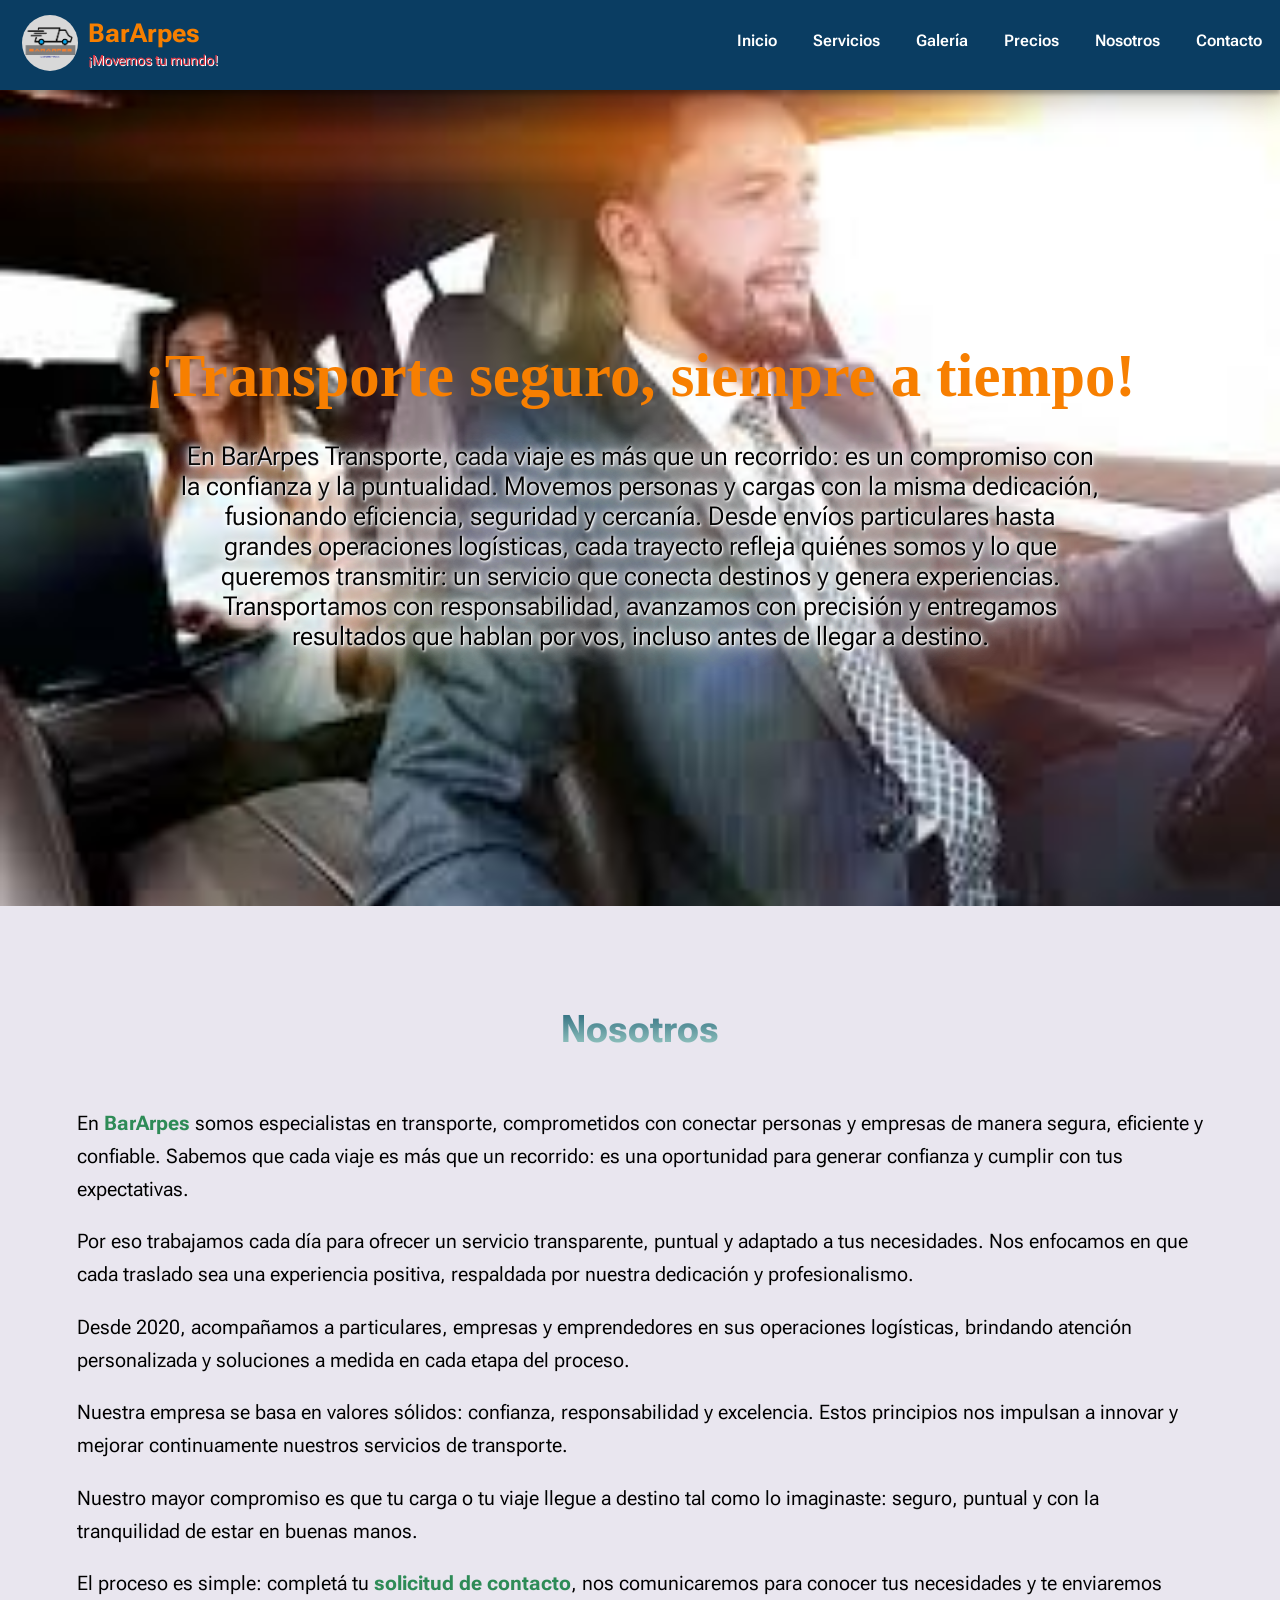
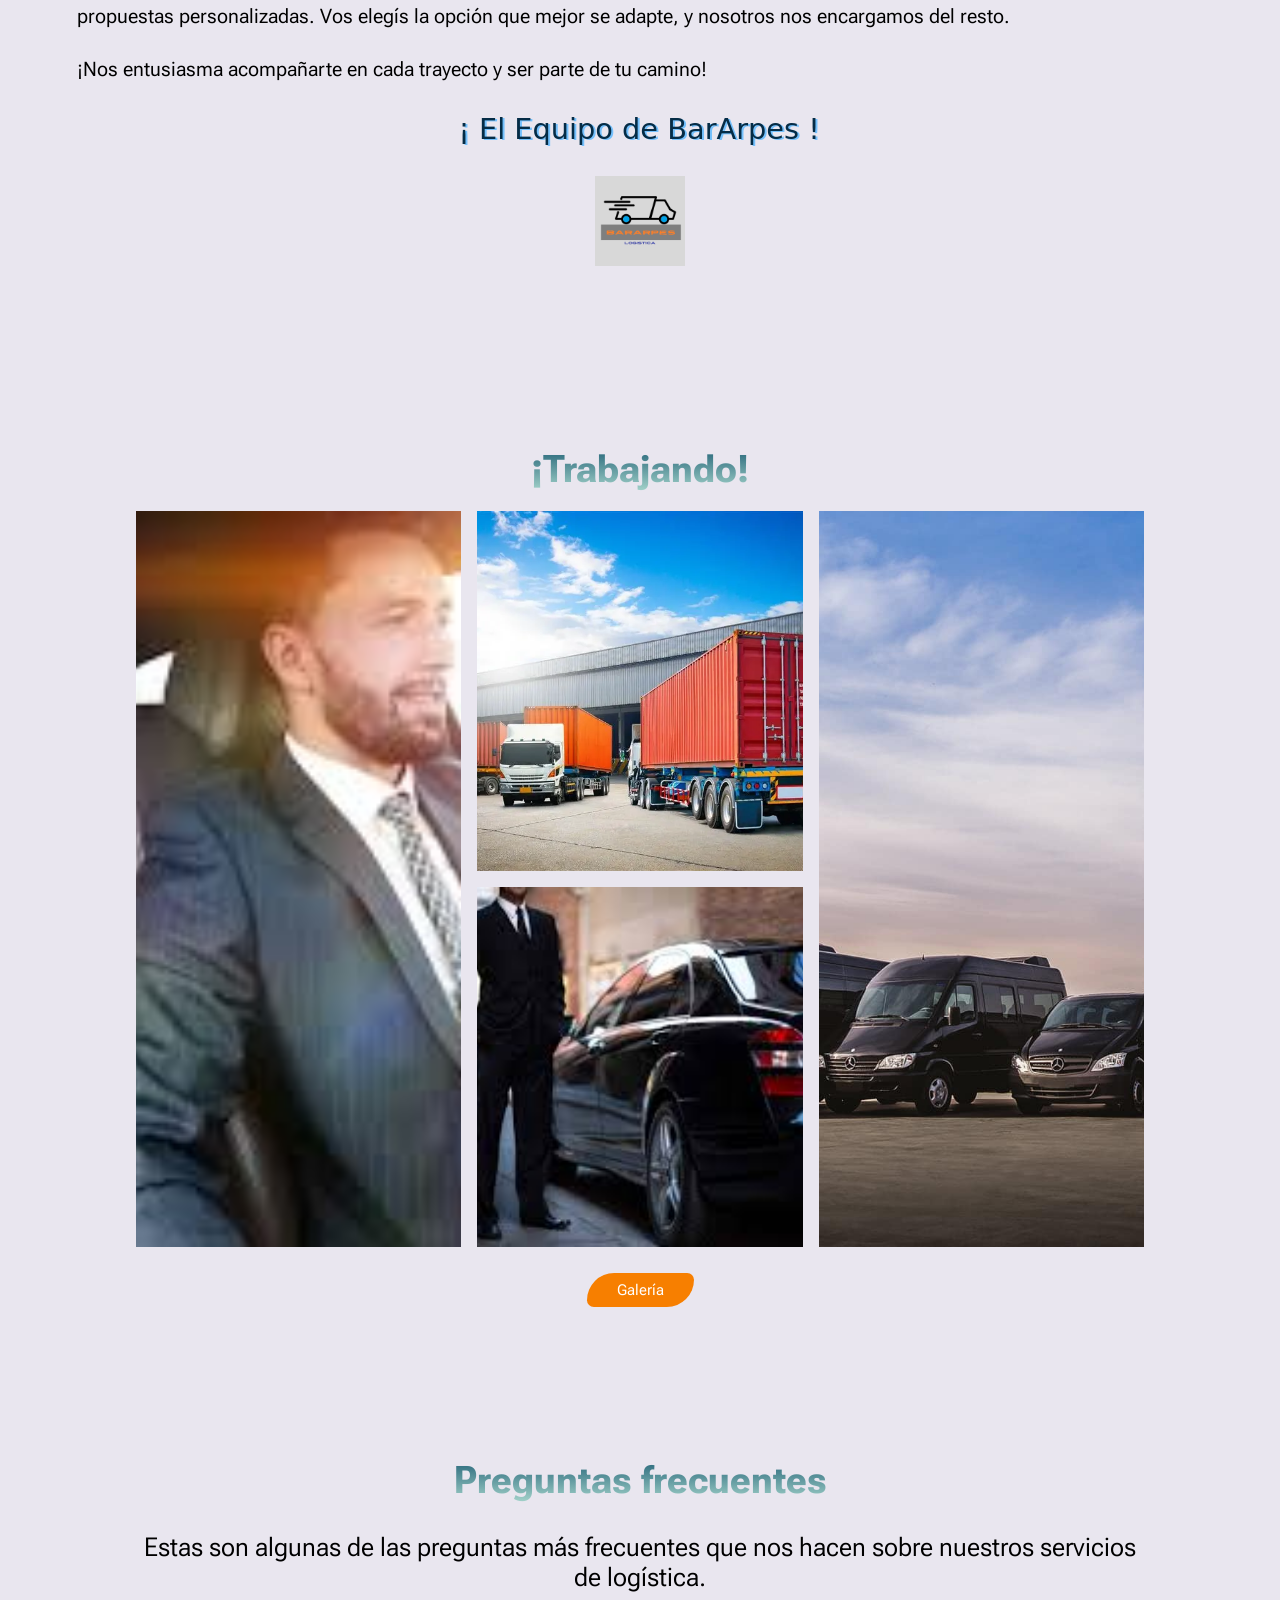
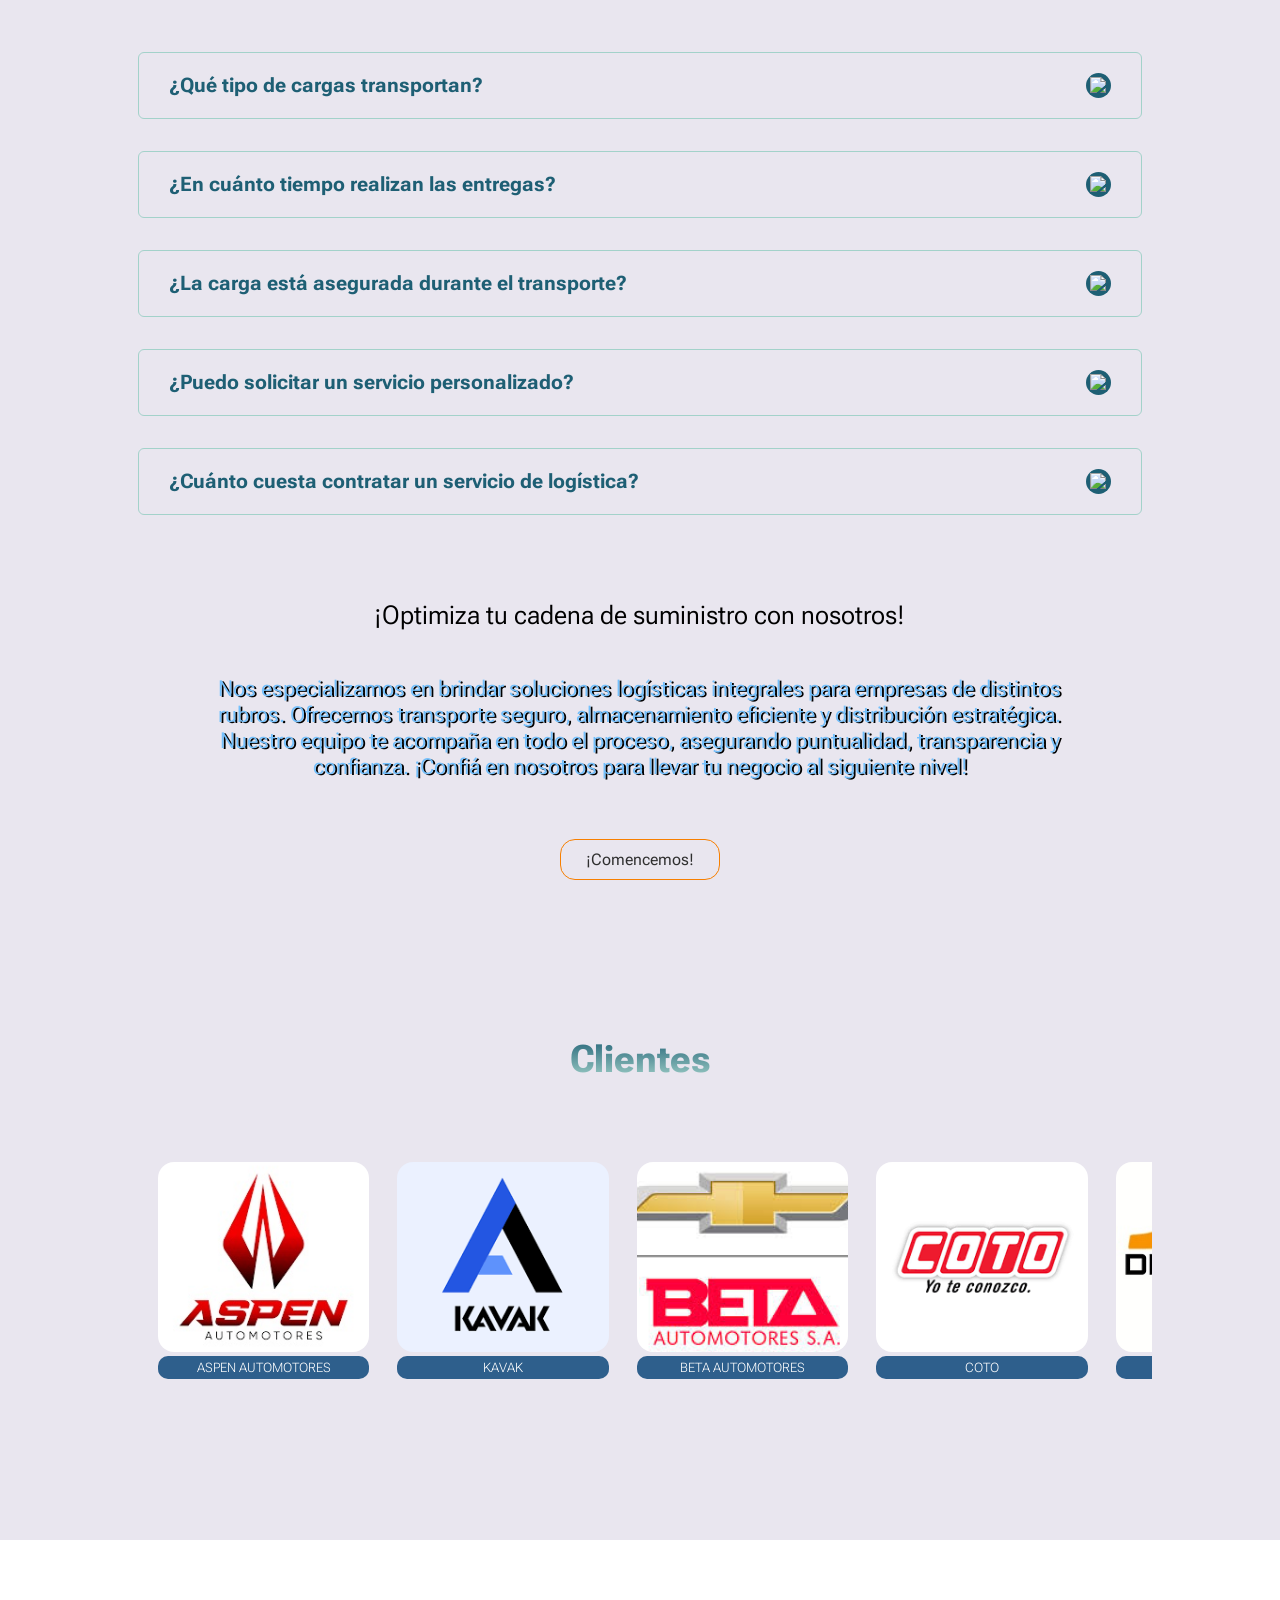
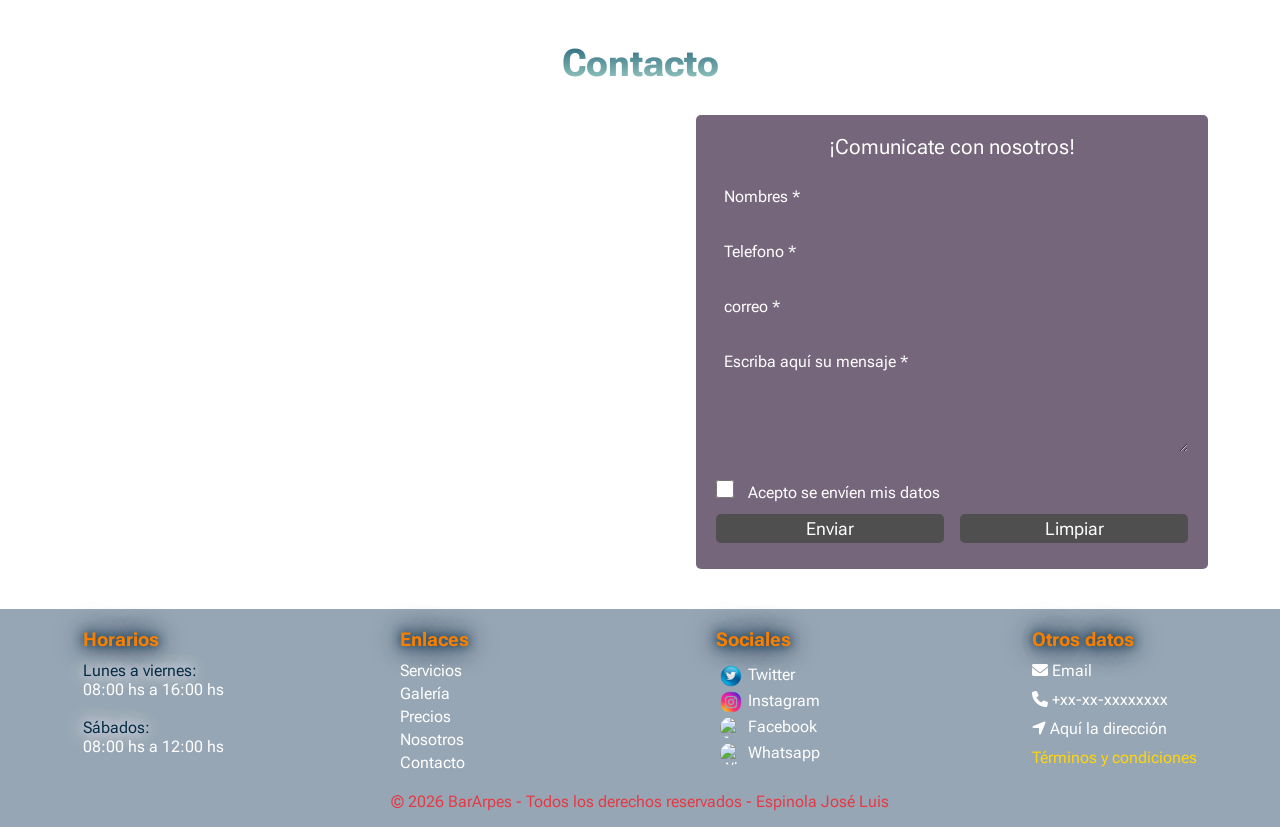
==== index.html @ 2c6f70c4 "Primer Commit" ====
<!DOCTYPE html>
<html lang="es">
<head>
    <meta charset="UTF-8">
    <meta http-equiv="X-UA-Compatible" content="IE=edge">
    <meta name="viewport" content="width=device-width, initial-scale=1.0">
    <link rel="shortcut icon" type="Imagen/jpg" href="/img/BarArpes-logo.png">
    <link rel="stylesheet" href="/css/styles.css">
    <title>BarArpes</title>
    <link href="https://cdnjs.cloudflare.com/ajax/libs/font-awesome/6.0.0/css/all.min.css" rel="stylesheet">
    <!-- Incluir la biblioteca de ScrollReveal --> 
    <script src="https://unpkg.com/scrollreveal"></script>
</head>

<body>
    <!-- Barra de navegacion o NavBar -->
    <nav class="navbar">
        <input type="checkbox" id="check">
        <label for="check" class="checkbtn">
            <i class="fas fa-bars"></i>
            <i class="fas fa-times"></i>
        </label>
        <a href="#" class="enlace">
            <img src="./img/BarArpes-logo.png" class="logo" alt="Imagen Logo">
            <div class="names">
                <span class="main-name">BarArpes</span>
                <span class="main-namesito">¡Movemos tu mundo!</span>
            </div>
        </a>
        <ul>
            <li><a href="#">Inicio</a></li>
            <li><a href="#">Servicios</a></li>
            <li><a href="#">Galería</a></li>
            <li><a href="#">Precios</a></li>
            <li><a href="#section-nosotros">Nosotros</a></li>
            <li><a href="#section-form">Contacto</a></li>
        </ul>
    </nav>

    <!-- JavaScript donde se captura la parte de arriba de la pagina: header-->
    <script>
        window.addEventListener("scroll", function(){
            var header = document.querySelector("nav");
            header.classList.toggle("abajo", window.scrollY>0);
        })
    </script>    

    <!-- Zona central de la primer pagina -->
    <section class="zona1">
		<!--	<img src="./img/pasteleria-super.png" alt="Imagen superpuesta" class="imagen-superpuesta">  -->
		<div class="container-zona1">
            <img id="imagenFondo" class="imagen-fondo" src="" alt="Fondo carrusel">

            <div class="contenido">
                <div class="h1-zona1">
                    <h1 class="title-main">¡Transporte seguro, siempre a tiempo!</h1>
                </div>
                <div class="p-zona1">
                    <p class="parrafo-main">
                        En <span>BarArpes</span> Transporte, cada viaje es más que un recorrido: es un compromiso con la confianza y la puntualidad. 
                        Movemos personas y cargas con la misma dedicación, fusionando eficiencia, seguridad y cercanía. 
                        Desde envíos particulares hasta grandes operaciones logísticas, cada trayecto refleja quiénes somos y lo que queremos transmitir: 
                        un servicio que conecta destinos y genera experiencias. 
                        Transportamos con responsabilidad, avanzamos con precisión y entregamos resultados que hablan por vos, 
                        incluso antes de llegar a destino.
                    </p>
                </div>
            </div>

		</div>
	</section>

    <!-- nosotros -->
    <section id="section-nosotros">
        <h2 class="title-nosotros">Nosotros</h2>

        <div class="container-nosotros">
            <div class="container-group">
                <p class="descripcion">
                    En <span>BarArpes</span> somos especialistas en transporte, comprometidos con conectar personas y empresas de manera segura, eficiente y confiable. 
                    Sabemos que cada viaje es más que un recorrido: es una oportunidad para generar confianza y cumplir con tus expectativas.
                </p>
            </div>

            <div class="container-group">
                <p class="descripcion">
                    Por eso trabajamos cada día para ofrecer un servicio transparente, puntual y adaptado a tus necesidades. 
                    Nos enfocamos en que cada traslado sea una experiencia positiva, respaldada por nuestra dedicación y profesionalismo.
                </p>
            </div>

            <div class="container-group">
                <p class="descripcion">
                    Desde 2020, acompañamos a particulares, empresas y emprendedores en sus operaciones logísticas, brindando atención personalizada y soluciones a medida en cada etapa del proceso.
                </p>
            </div>

            <div class="container-group">
                <p class="descripcion">
                    Nuestra empresa se basa en valores sólidos: confianza, responsabilidad y excelencia. 
                    Estos principios nos impulsan a innovar y mejorar continuamente nuestros servicios de transporte.
                </p>
            </div>

            <div class="container-group">
                <p class="descripcion">
                    Nuestro mayor compromiso es que tu carga o tu viaje llegue a destino tal como lo imaginaste: seguro, puntual y con la tranquilidad de estar en buenas manos.
                </p>
            </div>

            <div class="container-group">
                <p class="descripcion">
                    El proceso es simple: completá tu <a href="index.html#section-form">solicitud de contacto</a>, nos comunicaremos para conocer tus necesidades y te enviaremos propuestas personalizadas. 
                    Vos elegís la opción que mejor se adapte, y nosotros nos encargamos del resto.
                </p>
            </div>

            <div class="container-group">
                <p class="descripcion">
                    ¡Nos entusiasma acompañarte en cada trayecto y ser parte de tu camino!
                </p>
            </div>
        </div>

        <div class="abajo-nosotros">
            <div class="container-group container-firma">
                <p class="descripcion firma">¡ El Equipo de BarArpes !</p>
            </div>

            <div class="container-logo">
                <img src="./img/BarArpes-logo.png" alt="Logo de la empresa">
            </div>
        </div>
    </section>



    <!-- Section RENUEVA -->
    <section class="section-renueva">
        <h2>¡Trabajando!</h2>
        <div class="container-renueva">
            <img src="/img/carrusel1.jpg" class="galeria-img1" alt="imagen1">
            <img src="/img/carrusel2.jpg" class="galeria-img2" alt="imagen2">
            <img src="/img/carrusel3.jpg" class="galeria-img3" alt="imagen3">
            <img src="/img/carrusel4.jpg" class="galeria-img4" alt="imagen4">
        </div>
        <a href="/galeria.html#container-gallery" class="btn-renueva">Galería</a>
    </section>


    <!-- Preguntas frecuentes -->
    <section class="questions container" id="questions_id">
        <h2 class="titulo-preguntas">Preguntas frecuentes</h2>
        <p class="questions_paragraph">Estas son algunas de las preguntas más 
            frecuentes que nos hacen sobre nuestros servicios de logística.</p>

        <section class="questions_container">
            <article class="questions_padding">
                <div class="questions_answer">
                    <h3 class="questions_title">¿Qué tipo de cargas transportan?
                        <span class="questions_arrow">
                            <img src="/img/arrow.svg" class="questions_img">
                        </span>
                    </h3>

                    <p class="questions_show">En nuestra empresa trabajamos con cargas generales, 
                        productos industriales, materiales de construcción y distribución comercial. 
                        Adaptamos cada servicio según el tipo de mercancía y las necesidades del cliente.</p>
                </div>
            </article>

            <article class="questions_padding">
                <div class="questions_answer">
                    <h3 class="questions_title">¿En cuánto tiempo realizan las entregas?
                        <span class="questions_arrow">
                            <img src="/img/arrow.svg" class="questions_img">
                        </span>
                    </h3>

                    <p class="questions_show">Los tiempos de entrega dependen de la distancia, 
                        el tipo de servicio contratado y la urgencia del envío. Ofrecemos opciones 
                        de logística exprés y programada para garantizar puntualidad y eficiencia.</p>
                </div>
            </article>

            <article class="questions_padding">
                <div class="questions_answer">
                    <h3 class="questions_title">¿La carga está asegurada durante el transporte?
                        <span class="questions_arrow">
                            <img src="/img/arrow.svg" class="questions_img">
                        </span>
                    </h3>

                    <p class="questions_show">Sí. Todas nuestras operaciones cuentan con cobertura 
                        de seguro contra daños, pérdidas o accidentes. Además, aplicamos estrictos 
                        protocolos de seguridad para proteger cada envío.</p>
                </div>
            </article>

            <article class="questions_padding">
                <div class="questions_answer">
                    <h3 class="questions_title">¿Puedo solicitar un servicio personalizado?
                        <span class="questions_arrow">
                            <img src="/img/arrow.svg" class="questions_img">
                        </span>
                    </h3>

                    <p class="questions_show">Claro. Diseñamos soluciones logísticas a medida, 
                        adaptadas a las necesidades de tu empresa. Podés solicitar rutas específicas, 
                        horarios de entrega o servicios adicionales como almacenamiento y distribución.</p>
                </div>
            </article>

            <article class="questions_padding">
                <div class="questions_answer">
                    <h3 class="questions_title">¿Cuánto cuesta contratar un servicio de logística?
                        <span class="questions_arrow">
                            <img src="/img/arrow.svg" class="questions_img">
                        </span>
                    </h3>

                    <p class="questions_show">El costo varía según el tipo de carga, la distancia, 
                        el volumen y los servicios adicionales requeridos. Podés solicitar tu presupuesto 
                        sin compromiso desde nuestra web mediante un <a href="#"> formulario </a> o por WhatsApp.</p>
                </div>
            </article>

        </section>

        <section class="questions_offer">
            <h2 class="subtitle2">¡Optimiza tu cadena de suministro con nosotros!</h2>
            <p class="questions_copy">Nos especializamos en brindar soluciones logísticas integrales 
                para empresas de distintos rubros. Ofrecemos transporte seguro, almacenamiento eficiente 
                y distribución estratégica. Nuestro equipo te acompaña en todo el proceso, asegurando 
                puntualidad, transparencia y confianza. ¡Confiá en nosotros para llevar tu negocio al 
                siguiente nivel!</p>
            <a href="precios.html" class="btn-aprende">¡Comencemos!</a>
        </section>
    </section>



    <!-- *********** CLIENTES *********** -->
    <section id="container-slider">
        <h2 class="titulo-slider">Clientes</h2>
        <div class="slider">
            <div class="slide-track">
                <div class="slide">
                    <img src="/img/clientes/aspenautomotores.jpg" alt="cliente01">
                    <!-- <h4>ASPEN AUTOMOTORES</h4> -->
                    <a href="https://www.aspenautomotores.com.ar/" class="btn-ver" target="_blank">ASPEN AUTOMOTORES</a>
                </div>
                <div class="slide">
                    <img src="/img/clientes/kavak.jpg" alt="cliente02">
                    <!-- <h4>KAVAK</h4> -->
                    <a href="https://www.kavak.com/ar" class="btn-ver" target="_blank">KAVAK</a>
                </div>
                <div class="slide">
                    <img src="/img/clientes/betaautomotores.jpg" alt="cliente03">
                    <!-- <h4>BETA AUTOMOTORES</h4> -->
                    <a href="https://betachevrolet.com.ar/" class="btn-ver" target="_blank">BETA AUTOMOTORES</a>
                </div>
                <div class="slide">
                    <img src="/img/clientes/coto.jpg" alt="cliente04">
                    <!-- <h4>COTO</h4> -->
                    <a href="https://www.coto.com.ar/" class="btn-ver" target="_blank">COTO</a>
                </div>
                <div class="slide">
                    <img src="/img/clientes/distrishop.jpg" alt="cliente05">
                    <!-- <h4>DISTRISHOP</h4> -->
                    <a href="https://www.distrishop.com.uy/" class="btn-ver" target="_blank">DISTRISHOP</a>
                </div>
                <div class="slide">
                    <img src="/img/clientes/elombu.jpg" alt="cliente06">
                    <!-- <h4>EL OMBU</h4> -->
                    <a href="https://www.caleraelombu.com.ar/" class="btn-ver" target="_blank">EL OMBU</a>
                </div>
                <div class="slide">
                    <img src="/img/clientes/hauswagen.jpg" alt="cliente07">
                    <!-- <h4>HAUSWAGEN</h4> -->
                    <a href="https://hauswagen.com.ar/" class="btn-ver" target="_blank">HAUSWAGEN</a>
                </div>
                <div class="slide">
                    <img src="/img/clientes/ipsa.jpg" alt="cliente08">
                    <!-- <h4>IPSA</h4> -->
                    <a href="https://ip-sa.com.ar/" class="btn-ver" target="_blank">IPSA</a>
                </div>
                <div class="slide">
                    <img src="/img/clientes/italgas.jpg" alt="cliente09">
                    <!-- <h4>ITALGAS</h4> -->
                    <a href="https://www.italgas.com.ar/" class="btn-ver" target="_blank">ITALGAS</a>
                </div>
                <div class="slide">
                    <img src="/img/clientes/norauto.jpg" alt="cliente10">
                    <!-- <h4>NORAUTO</h4> -->
                    <a href="https://norauto.com.ar/" class="btn-ver" target="_blank">NORAUTO</a>
                </div>
                

                <!-- repito las 8 imagenes anteriores -->
                <div class="slide">
                    <img src="/img/clientes/aspenautomotores.jpg" alt="cliente01">
                    <!-- <h4>ASPEN AUTOMOTORES</h4> -->
                    <a href="https://www.aspenautomotores.com.ar/" class="btn-ver" target="_blank">ASPEN AUTOMOTORES</a>
                </div>
                <div class="slide">
                    <img src="/img/clientes/kavak.jpg" alt="cliente02">
                    <!-- <h4>KAVAK</h4> -->
                    <a href="https://www.kavak.com/ar" class="btn-ver" target="_blank">KAVAK</a>
                </div>
                <div class="slide">
                    <img src="/img/clientes/betaautomotores.jpg" alt="cliente03">
                    <!-- <h4>BETA AUTOMOTORES</h4> -->
                    <a href="https://betachevrolet.com.ar/" class="btn-ver" target="_blank">BETA AUTOMOTORES</a>
                </div>
                <div class="slide">
                    <img src="/img/clientes/coto.jpg" alt="cliente04">
                    <!-- <h4>COTO</h4> -->
                    <a href="https://www.coto.com.ar/" class="btn-ver" target="_blank">COTO</a>
                </div>
                <div class="slide">
                    <img src="/img/clientes/distrishop.jpg" alt="cliente05">
                    <!-- <h4>DISTRISHOP</h4> -->
                    <a href="https://www.distrishop.com.uy/" class="btn-ver" target="_blank">DISTRISHOP</a>
                </div>
                <div class="slide">
                    <img src="/img/clientes/elombu.jpg" alt="cliente06">
                    <!-- <h4>EL OMBU</h4> -->
                    <a href="https://www.caleraelombu.com.ar/" class="btn-ver" target="_blank">EL OMBU</a>
                </div>
                <div class="slide">
                    <img src="/img/clientes/hauswagen.jpg" alt="cliente07">
                    <!-- <h4>HAUSWAGEN</h4> -->
                    <a href="https://hauswagen.com.ar/" class="btn-ver" target="_blank">HAUSWAGEN</a>
                </div>
                <div class="slide">
                    <img src="/img/clientes/ipsa.jpg" alt="cliente08">
                    <!-- <h4>IPSA</h4> -->
                    <a href="https://ip-sa.com.ar/" class="btn-ver" target="_blank">IPSA</a>
                </div>
                <div class="slide">
                    <img src="/img/clientes/italgas.jpg" alt="cliente09">
                    <!-- <h4>ITALGAS</h4> -->
                    <a href="https://www.italgas.com.ar/" class="btn-ver" target="_blank">ITALGAS</a>
                </div>
                <div class="slide">
                    <img src="/img/clientes/norauto.jpg" alt="cliente10">
                    <!-- <h4>NORAUTO</h4> -->
                    <a href="https://norauto.com.ar/" class="btn-ver" target="_blank">NORAUTO</a>
                </div>
            </div>
        </div>
    </section>


    <!-- ********** FORMULARIO ********** -->
    <section id="section-form">
        <h2 class="titulo-form">Contacto</h2>

        <div class="container-maps_form">
            
            <div class="maps">
<!--                 <iframe src="https://www.google.com/maps/embed?pb=!1m18!1m12!1m3!1d4125.233774464203!2d-58.90830704526535!3d-34.45453235870867!2m3!1f0!2f0!3f0!3m2!1i1024!2i768!4f13.1!3m3!1m2!1s0x95bc9cdaff91a60b%3A0x210325890b9d4d43!2sJuan%20B.%20Justo%20%26%2025%20de%20Mayo%2C%20B1629%20Pilar%2C%20Provincia%20de%20Buenos%20Aires!5e1!3m2!1ses-419!2sar!4v1741993290975!5m2!1ses-419!2sar" width="600" height="450" style="border:0;" allowfullscreen="" loading="lazy" referrerpolicy="no-referrer-when-downgrade"></iframe> -->
                <iframe src="https://www.google.com/maps/embed?pb=!1m16!1m12!1m3!1d501.0737047343138!2d-58.765849691202554!3d-34.43800080479737!2m3!1f0!2f0!3f0!3m2!1i1024!2i768!4f13.1!2m1!1sconcordia%20golf%20club%202490%20lagomarsino%20pilar!5e1!3m2!1ses-419!2sar!4v1777651441691!5m2!1ses-419!2sar" width="600" height="450" style="border:0;" allowfullscreen="" loading="lazy" referrerpolicy="no-referrer-when-downgrade"></iframe>
            </div>
        
            <form id="form-contacto" action="https://formspree.io/f/mvgperpl" method="POST">
                <p class="anotate">¡Comunicate con nosotros!</p>
                <input id="nombre" class="nombre" type="text" name="nombre" placeholder="Nombres *">

                <input id="telefono" type="tel" name="telefono" placeholder="Telefono *">

                <input id="email" class="email" type="email" name="email" placeholder="Correo *">

                <textarea id="mensaje" name="mensaje" placeholder="Escriba aquí su mensaje *"></textarea>

                <div class="aceptar">
                    <label for="check-priv" class="text-priv">
                        <input type="checkbox" id="check-priv" required>
                        Acepto se envíen mis datos
                    </label>
                </div>
                <div class="botones">
                    <input type="submit" class="btn btn-grabar" title="Enviar el formulario" value="Enviar">
                    <input type="reset" class="btn btn-limpiar" title="Limpia los campos" value="Limpiar">
                </div>
            </form>
            
        </div>
    </section>


    <!-- ********* Seccion de footer ******** -->
    <footer class="footer-container">
        <div class="container-box">

            <div class="box-footer">
                <h3 class="title-box">Horarios</h3>
                <p class="dias">Lunes a viernes:</p>
                <p class="horas">08:00 hs a 16:00 hs</p>
                <br>
                <p class="dias">Sábados:</p>
                <p class="horas">08:00 hs a 12:00 hs</p>                
            </div>

            <div class="box-footer">
                <h3 class="title-box">Enlaces</h3>
                <ul>
                    <li><a href="servicios.html">Servicios</a></li>
                    <li><a href="galeria.html">Galería</a></li>
                    <li><a href="precios.html">Precios</a></li>
                    <li><a href="#section-nosotros">Nosotros</a></li>
                    <li><a href="#section-form">Contacto</a></li>
                </ul>
            </div>

            <div class="box-footer">
                <h3 class="title-box">Sociales</h3>
                <div class="sociales">
                    <a href="https:" target="_blank" title="Ir a Twitter">
                        <img class="linkedin" src="./img/twitter.png" alt="Twitter"> Twitter
                    </a>
                    <a href="https:" target="_blank" title="Ir a Instagram">
                        <img class="github" src="./img/instagram.png" alt="Instagram"> Instagram
                    </a>
                    <a href="https:" target="_blank" title="Ir a Facebook">
                        <img class="facebook" src="./img/facebook.png" alt="Facebook"> Facebook
                    </a>
                    <a href="https://api.whatsapp.com/send?phone=+543487616158&text=Hola%2C%20me%20gustaría%20realizar%20una%20página%20web...%20podrías%20contarme?" target="_blank" title="Ir a Whatsapp">
                        <img class="whatsapp" src="./img/Whatsapp.png" alt="Whatsapp">Whatsapp
                    </a>
                </div>
            </div>

            <div class="box-footer">
                <h3 class="title-box">Otros datos</h3>
                <div class="otros-datos">
                    <a href="mailto:jle36@hotmail.com?subject=Consulta&body=Hola%2C%20quisiera%20más%20información%20sobre%20...">
                        <i class="fa fa-envelope" aria-hidden="true"></i></i>
                    Email</a>
                    <p class="telefono"><i class="fa fa-phone" aria-hidden="true"></i> +xx-xx-xxxxxxxx</p>
                    <p class="direccion"><i class="fa fa-location-arrow" aria-hidden="true"></i> Aquí la dirección</p>
                    <a class="terminos" href="terminos.html">Términos y condiciones</a>
                </div>
            </div>

        </div>
        <!-- ******** Copyright ******** -->
        <div class="copy">
            <!-- <p class="copyright">&copy; <span id="copyright-year"></span> Administración Bourguet - Todos los derechos reservados - Espinola José Luis</p> -->
            <p class="copyright">&copy; <span id="copyright-year"></span> 
                BarArpes - Todos los derechos reservados - 
                <a href="https://portafoliojoseluis.netlify.app/" target="_blank">Espinola José Luis</a>
            </p>

            <script>
                const currentYear = new Date().getFullYear();
                document.getElementById('copyright-year').textContent = currentYear;
            </script>
         </div>
    </footer>
    <script src="/js/menu.js"></script>
    <script src="/js/carrusel-main.js"></script>
    <script src="/js/preguntas.js"></script>
    <script src="/js/busqueda.js"></script>
    <script src="/js/valid-contacto.js"></script>
    <script src="https://kit.fontawesome.com/81581fb069.js"
        crossorigin="anonymcus">
    </script>
    <script src="/js/scrollreveal.js"></script>
</body>
</html>
---- css/styles.css ----
@import url('https://fonts.googleapis.com/css2?family=Roboto+Flex:opsz,wght@8..144,100..1000&display=swap');
@import url('https://fonts.googleapis.com/css2?family=Plus+Jakarta+Sans:ital,wght@0,200..800;1,200..800&display=swap');

:root {
    /* COLORES PRINCIPALES (BRAD CORE)*/
    --azul_profundo:     #0a3d62;   /*(confianza, profesionalismo)*/
    --azul_profundo_02:  #0d4f7e;
    --azul_medio:        #1e5f74;   /*(dinamismo, frescura)*/
    --celeste_claro:     #a3d2ca;   /*(tranquilidad, contraste suave)*/
    --verde_azulado:     #2e8b57;   /*(energía, movimiento)*/

    /* COLORES SECUNDARIOS (COMPLEMENTARIOS)*/
    --gris_oscuro:       #2f2f2f;   /*(texto principal, elegancia)*/
    --gris_medio:        #6c757d;   /*(texto secundario, íconos)*/
    --gris_claro:        #e9e6ef;   /*(fondos suaves)*/
    --blanco:            #ffffff;   /*(fondos suaves)*/

    /* COLORES DE ACENTO (ACCIONES Y BOTONES)*/
    --naranja_vibrante:  #f77f00;   /*(llamadas a la acción, botones)*/
    --naranja_vibrante_02: #f59025;
    --amarillo_calido:   #ffd60a;   /*(resaltados, íconos)*/
    --rojo_suave:        #e63946;   /*(alertas, advertencias)*/

    /* TONALIDADES ADICIONALES (variaciones útiles)*/
    --azul_oscuro_extra: #052c46;   /*(tonalidad más oscura del azul principal)*/
    --azul_claro_extra:  #74c0fc;   /*(tonalidad más clara del azul principal)*/
    --verde_claro:       #81c784;   /*(tonalidad más clara del verde principal)*/
    --gris_azulado:      #adb5bd;   /*(tonalidad gris con matiz azulado)*/
    --gris_azulado_02:   #97a6b4;
    --negro_suave:       #212529;   /*(tonalidad negra suave)*/
    --negro_comun:       #000000;   /*(tonalidad negra común)*/
}

* {
    padding: 0;
    margin: 0;
    text-decoration: none;
    list-style: none;
    box-sizing: border-box;
    font-family: "Roboto Flex", sans-serif;

    /* font-family: "Plus Jakarta Sans", sans-serif;
    font-optical-sizing: auto;
    font-weight: 200;
    font-style: normal; */
}

/* html {
    scroll-behavior: smooth;
} */

nav {
    position: fixed;
    top: 0;
    left: 0;
    display: inline-block;
    height: 90px;
    width: 100%;
    /*  background-color: rgba(121, 161, 240, 0.1);  */
    background-color: var(--azul_profundo);
    backdrop-filter: blur(24px);
    box-shadow: 0px 4px 4px rgba(0,0,0,0.25), 
                4px 8px 32px rgba(0,0,0,0.25);
/*                 unset 0px 0px 0px rgba(0,0,0,0.25); */
    transition: 0.8s;
    z-index: 100;
}

nav.abajo {
    background-color: var(--azul_profundo_02);
}

.enlace {
    position: absolute;
    height: 70px;
    padding: 6px;
    margin: 8px 0 0 16px;
  
    display: flex;
    align-items: center;
}

.logo {
    height: 56px;
    width: 56px;
    border-radius: 50px;
    margin-right: 10px;

    animation: animation-logo 10s ease-in-out infinite;
}

@keyframes animation-logo {
    0% {
        transform: rotateY(0);
    }
    30% {
        transform: rotateY(180deg);
    }
    60%, 100% {
        transform: rotateY(0);
    }
}

.names {
    display: flex;
    flex-direction: column;
}

.main-name {
    /* text-shadow: 1px 1px var(--color03); */
    color: var(--naranja_vibrante);
    font-weight: bold;
    font-size: 1.6rem;
    transition: 0.5s;
} 

.main-name:hover {
    /* text-shadow: 1px 1px var(--color06); */
    color: var(--amarillo_calido);
    transition: 0.5s;
}
 
.main-namesito {
    margin-top: 4px;
    color: var(--rojo_suave);
    text-shadow: 1px 1px 0px var(--blanco);
    font-size: 0.88rem;
}

nav ul {
    float: right;
    display: flex;
    align-items: center;
}

nav ul li {
    display: inline-block;
    line-height: 70px;
    margin: 6px;
}

nav ul li a {
    position: relative;
    /* color: var(--color00); */
    color: var(--blanco);
    /* text-shadow: 1px 1px 0px var(--color01); */
    font-size: 16px;
    font-weight: 600;
    padding: 0 12px;
    transition: background 0.5s;
}

li a:hover {
    /* color: var(--color06); */
    color: var(--naranja_vibrante);
}

nav.abajo ul li a {
    color: var(--naranja_vibrante);
}

nav.abajo ul li a:hover {
    color: var(--blanco);
}

.fa-home {
    font-size: 1.125rem;
}

/* nuevo */
li a:after {
    content: "";
    position: absolute;
    background-color: var(--celeste_claro);
    height: 2px;
    width: 0;
    left: 0;
    bottom: -10px;
    transition: 0.5s;
}

li a:focus {
    color: var(--color03);
}

li a:hover:after {
    width: 100%;
}

.checkbtn {
    font-size: 34px;
    color: var(--blanco);
    float: right;
    line-height: 80px;
    margin-right: 20px;
    cursor: pointer;
    padding-top: 20px;  /* para que baje, estaba muy arriba */
    display: none;
}

nav.abajo .checkbtn {
    color: var(--naranja_vibrante);
}

#check {
    display: none;
}


/**********************************************/
/* **** Zona central de la primer pagina **** */ 
.zona1 {
    position: relative;
    width: 100%;
    height: calc(100vh - 80px);
    overflow: hidden;
    margin-top: 86px; /* añade margen para compensar el navbar fijo */
    display: flex;
    z-index: 0;
}

.container-zona1 {
    display: flex;
    flex-direction: column;
    justify-content: center;
    align-self: center;
    max-width: 80%;
    min-height: 80%;
    margin: 0 auto;
}

.imagen-fondo {
    position: absolute;
    top: 0;
    left: 0;
    width: 100%;
    height: 100%;
    object-fit: cover;
    z-index: 1;
    transition: opacity 1s ease-in-out;
}

.contenido {
    position: relative;
    z-index: 10;
    display: flex;
    flex-direction: column;
    align-items: center;
    justify-content: center;
    height: 500px;
}

.h1-zona1 h1 {
    font-size: 4.4rem;  
    /* font-size: clamp(2.5rem, 3vw, 4.4rem); */
    text-align: center;
    color: var(--naranja_vibrante);
    text-shadow: 2px 2px 0px var(--color00),
                 0px 0px 20px var(--color05),
                 0px 0px 30px var(--color05);
    font-family: 'Cormorant', Georgia, 'Times New Roman', serif;
    font-weight: 600;
    font-style: normal;
    margin-bottom: 30px;
}

.p-zona1 p {
    max-width: 90%;
    font-size: clamp(1.1rem, 2vw, 2rem);
    font-weight: 400;
    margin: 0 auto;
    text-align: center;
    color: var(--negro_comun);
    text-shadow: 1px 1px 2px var(--blanco), 
                 0px 0px 5px  var(--blanco), 
                 0px 0px 10px #ffffff,
                 0px 0px 20px #ffffff,
                 0px 0px 40px #ffffff,
                 0px 0px 80px #ffffff;/* Sombra de color fuerte y menor desenfoque */
                  /* Mayor desenfoque para efectos de resplandor */
}

.p-zona1 span {
    color: var(--negro_comun);
    text-shadow: 1px 1px 0px  var(--gris_claro),
                 0px 0px 5px  var(--blanco), 
                 0px 0px 10px var(--blanco),
                 0px 0px 20px var(--blanco),
                 0px 0px 40px var(--blanco),
                 0px 0px 80px var(--blanco);
}


/* ********************************* */
/* ************ Nosotros *********** */
/* ********************************* */
#section-nosotros {
    display: flex;
    flex-wrap: wrap;
    justify-content: center;
    gap: 20px;
    padding-top: 100px;
    padding-bottom: 70px;
    max-width: 100%;
    /* height: auto; */
    background-color: var(--gris_claro);
}

.title-nosotros {
    text-align: center;
    font-size: clamp(2.4rem, 3vw, 3rem);
    background: linear-gradient(180deg, var(--azul_medio), 
                                        var(--celeste_claro));
    -webkit-background-clip: text; /* Necesario para navegadores WebKit */ 
    background-clip: text; /* Clip del fondo al texto */ 
    color: transparent; /* Hace el texto transparente para que el gradiente sea visible */
    width: 100%; /* Asegura que el título ocupe todo el ancho */
}

.container-nosotros {
    /* display: flex; */
    display: inline-block;
    /* flex-direction: column; */
    /* flex: 1 1 calc(50% - 20px); */
    /* padding: 16px 60px; */
    padding: 16px 6% 0;
    width: 100%;
    height: auto;
}

.container-group {
    margin-top: 20px;
}

.descripcion {
    color: var(--negro_comun);
    font-size: clamp(1rem, 1.6vw, 1.4rem);
    line-height: 1.6;
}

.descripcion span, .descripcion a {
    font-weight: bold;
    color: var(--verde_azulado)
}

/* .descripcion a {
    font-weight: bold;
    color: var(--color06);
} */

/* Efecto de escribir */
.abajo-nosotros {
    margin: 0 auto 0;
}
.container-firma {
    display: inline-block;
    overflow: hidden;
    border-right: 2px solid transparent;  /* cursor */
    white-space: nowrap;
    text-align: center;
    margin-top: 0;
}

.firma {
    font-family: "Knewave", system-ui;
    font-weight: 400;

    font-style: normal;
    font-size: clamp(1.152rem, 3vw, 1.8rem);
    color: var(--azul_oscuro_extra);
    text-shadow: 2px 1px 0px var(--azul_claro_extra);

    /* efecto de escribir */
    display: inline-block;
    width: 22ch;     /* 22 caracteres */
    animation: typeCycle 16s steps(22) infinite;
}

@keyframes typeCycle {
    0%   { width: 0ch; }       /* Inicio */
    33%  { width: 22ch; }      /* Escribe */
    66%  { width: 22ch; }      /* Pausa */
    100% { width: 0ch; }       /* Borra */
}

.container-logo img {
    margin: 20px auto;
    display: flex;
    max-width: 90px;
    max-height: 90px;
}


/* ******************************** */
/* ******** Section Renueva ******* */
/* ******************************** */
.section-renueva {
    text-align: center;
    padding: 90px 10px 50px;
    background-color: var(--gris_claro);
}

.section-renueva h2 {
    margin-bottom: 20px;

    text-align: center;
    font-size: clamp(2.4rem, 3vw, 3rem);
    background: linear-gradient(180deg, var(--azul_medio), 
                                        var(--celeste_claro));
    -webkit-background-clip: text; /* Necesario para navegadores WebKit */ 
    background-clip: text; /* Clip del fondo al texto */ 
    color: transparent;
}

.container-renueva {
    max-width: 80%;
    display: grid;
    grid-template-columns: repeat(3, 1fr);
    grid-template-rows: repeat(2, 360px);
    gap: 16px;
    
    padding-bottom: 26px;
    margin: auto;
}

.galeria-img1 {
    grid-column: 1 / 2;
    grid-row: 1 / 3;
    width: 100%;
    height: 100%;
    object-fit: cover;
}

.galeria-img2 {
    grid-column: 2 / 3;
    grid-row: 1 / 2;
    width: 100%;
    height: 100%;
    object-fit: cover;
}

.galeria-img3 {
    grid-column: 2 / 3;
    grid-row: 2 / 3;
    width: 100%;
    height: 100%;
    object-fit: cover;
}

.galeria-img4 {
    grid-column: 3 / 4;
    grid-row: 1 / 3;
    width: 100%;
    height: 100%;
    object-fit: cover;
}

.btn-renueva {
    padding: 8px 30px;
    border: none;
    display: inline-block;

    font-size: clamp(0.9rem, 1.2vw, 1.25rem);
    background-color: var(--naranja_vibrante);
    color: var(--blanco);
    border-radius: 40px 10px;
    animation: border-animado 4s infinite;
    transition: 0.5s;
}

.btn-renueva:hover {
    background-color: var(--naranja_vibrante_02);
    animation-play-state: paused;
}

@keyframes border-animado {
      0% {border-radius: 40px 10px 40px 10px;}
     25% {border-radius: 10px 40px 10px 40px;}
     50% {border-radius: 40px 10px 40px 10px;}
     75% {border-radius: 10px 40px 10px 40px;}
    100% {border-radius: 40px 10px 40px 10px;}
}


@media (max-width: 768px) {
    .container-renueva {
        grid-template-columns: 1fr;
        grid-template-rows: auto;
        gap: 10px;
    }

    .galeria-img1,
    .galeria-img2,
    .galeria-img3,
    .galeria-img4 {
        grid-column: auto;
        grid-row: auto;
        width: 100%;
        height: auto;
    }
}


/* ************************************* */
/* ********* Preguntas Frecuentes ****** */
.questions {
    text-align: center;
    padding: 100px 1% 60px;

    max-width: 100%;
    max-height: auto;
    background-color: var(--gris_claro);
    margin: auto;
}

.titulo-preguntas {
    margin-bottom: 20px;

    text-align: center;
    font-size: clamp(2.4rem, 3vw, 3rem);
    background: linear-gradient(180deg, var(--azul_medio), 
                                        var(--celeste_claro));
    -webkit-background-clip: text; /* Necesario para navegadores WebKit */ 
    background-clip: text; /* Clip del fondo al texto */ 
    color: transparent;
}

.questions_paragraph {
    display: flex;
    justify-content: center;
    align-items: center;
    text-align: center;
    margin: 20px auto;
    /* background-color: #979797; */
    color: var(--texto_secundario);
    border-radius: 4px;
    font-size: clamp(1rem, 3vw, 1.6rem);
    width: 80%;
    height: 80px;
}

.questions_container {
    display: grid;
    gap: 2em;
    padding-top: 30px;
    padding-bottom: 40px;
    padding-inline: 10%;
}

.questions_padding {
    padding: 0;
    transition: padding .5s;
    border: 1px solid var(--celeste_claro);
    border-radius: 6px;
    /* background: linear-gradient(to right, #00f5d0, #06748a, #21d5fa, #015566); */
}

.questions_padding--add {
    padding-bottom: 30px;
}

.questions_answer {
    padding: 0 30px 0;
    overflow: hidden;
}

.questions_title {
    text-align: left;
    display: flex;
    font-size: 20px;
    font-size: clamp(0.8rem, 3vw, 1.25rem);
    padding: 20px 0 20px;
    cursor: pointer;
    color: var(--azul_medio);
    justify-content: space-between;
}

.questions_arrow {
    border-radius: 50%;
    background-color: var(--azul_medio);
    width: 25px;
    height: 25px;
    display: flex;
    justify-content: center;
    align-items: center;
    align-self: flex-end;
    margin-left: 10px;
    transition:  transform .3s;
}

.questions_arrow--rotate {
    transform: rotate(180deg);
}

.questions_show {
    color: var(--negro_comun);
    text-align: justify;
    height: 0;
    font-size: clamp(0.65rem, 3vw, 1rem);
    transition: height 0.5s;
}

.questions_show a {
    color: var(--color09);
    font-weight: 600;
}

.questions_img {
    display: block;
}

.subtitle2 {
    display: flex;
    justify-content: center;
    align-items: center;
    text-align: center;
    margin: 20px auto;
    /* background: linear-gradient(to right, #6e6e6e, #949494, #7a7a7a, #949494, #6e6e6e); */
    color: var(--texto_secundario);
    border-radius: 4px;
    font-weight: normal;
    font-size: clamp(1rem, 3vw, 1.6rem);
    
    width: 80%;
    height: 80px;
}

.questions_copy {
    width: 70%;
    margin: 0 auto;
    margin-bottom: 30px;
    font-size: clamp(0.9rem, 3vw, 1.4rem);
    color: var(--azul_claro_extra);
    text-shadow: 2px 1px 0px var(--negro_comun);
}

/* boton de mas pelis */
.btn-aprende {
    margin-top: 30px;
    display: inline-block;
    padding: 10px 25px;
    border-radius: 15px;
    border: 1px solid var(--naranja_vibrante);
    background-color: var(--gris_claro);
    color: var(--gris_oscuro);
    font-size: 16px;
    cursor: pointer;
    align-self: flex-end;
    transition: 0.5s;
    animation: movi-boton 1s infinite;
}

/* keyframes boton amimacion - poner valores a gusto del CONSUMIDOR jaja*/
@keyframes movi-boton {
    0%, 100% {
      transform: rotate(0deg);
      transform-origin: 50% 100%;
    }
    10% {
      transform: rotate(2deg);
    }
    20%, 40%, 60% {
      transform: rotate(-4deg);
    }
    30%, 50%, 70% {
      transform: rotate(4deg);
    }
    80% {
      transform: rotate(-2deg);
    }
    90% {
      transform: rotate(2deg);
    }
}

.btn-aprende:hover {
    background-color: var(--naranja_vibrante);
    color: var(--blanco);
    /* animation-play-state: paused; */
}


/* ***************** */
/* **** CLIENTES**** */
#container-slider {
    padding-top: 96px;
    padding-inline: 10%;
    max-width: 100%;
    height: 600px;
    background-color: var(--gris_claro);
    margin: auto;
}

.titulo-slider {
    text-align: center;
    font-size: clamp(2.4rem, 3vw, 3rem);
    background: linear-gradient(180deg, var(--azul_medio), 
                                        var(--celeste_claro));
    -webkit-background-clip: text;
    background-clip: text;
    color: transparent;
    width: 100%
}

.slider {
    padding: 15px 10px 60px;
    width: 100%;
    height: auto;
    margin: 20px auto 0;
    overflow: hidden;
}

.slider .slide-track {
    width: 90%;
    height: 274px;
    margin-top: 26px;
    padding: 10px;
    display: flex;
    gap: 8px;
    animation: scroll 36s linear infinite;
    -webkit-animation: scroll 36s linear infinite;
    width: calc(240px * 20);  /* es la cantidad TOTAL de imagenes que pusimos */
}

.slider .slide {
    width: 240px;
    height: 210px;
    text-align: center;
    padding: 10px;
}

.slider .slide img {
    color: #ffffff;   /* si la imagen no se carga, entonces de vera el alt= BLANCO */
    width: 100%;
    height: 100%;
    object-fit: cover;
    border-radius: 16px;
}

@keyframes scroll {
    0% {
        -webkit-transform: translateX(0);
        transform: translateX(0);
    }
    100% {
        -webkit-transform: translateX(calc(-240px * 10));
        transform: translateX(calc(-240px * 10));  /* Cantidad que NO se repiten */
    }
}

.slider .slide h4 {
    padding: 4px;
    color: var(--color05);
    font-size: clamp(0.6rem, 2vw, 0.8rem);
}

.slider .slide .btn-ver {
    display: flex;
    justify-content: center;
    max-width: 100%;
    padding: 4px 12px;
    border-radius: 10px;
    color: #ffffff;
    border: none;
    background-color: #2e5f8c;
    font-size: clamp(0.6rem, 2vw, 0.8rem);
    font-weight: 200;
    cursor: pointer;

    transition: 0.5s;
}

.slider .slide .btn-ver:hover {
    color: #000000;
    background-color: #80bffa;
}


/* *********************************** */
/* ********** Formulario ************* */
/* *********************************** */
#section-form {
    padding-top: 100px;
    padding-bottom: 40px;
    max-width: 100%;
    background-image: url(/img/fondo-formulario.jpg);
    background-size: 100vw 100vh;
    background-attachment: fixed;
    margin: auto;
    margin: 1px solid yellow;
}

.titulo-form {
    margin-bottom: 30px;
    text-align: center;
    font-size: clamp(2.4rem, 3vw, 3rem);
    background: linear-gradient(180deg, var(--azul_medio), 
                                        var(--celeste_claro));
    -webkit-background-clip: text; /* Necesario para navegadores WebKit */ 
    background-clip: text; /* Clip del fondo al texto */ 
    color: transparent;
}

.container-maps_form {
    display: flex;
    flex-wrap: wrap;
    justify-content:space-evenly;
    margin: 0 auto;
    /* border: 1px solid #02fcfc; */
    max-width: 100%;
    height: auto;
    gap: 40px;
}

.maps {
    width: 40%;
    /* margin: 0 auto; */
}

.maps iframe {
    /* margin: auto; */
    width: 100%;
    /* height: 450px; */
}

form {
    max-width: 40%;
    /* margin: auto; */
    background-color: rgba(15, 107, 165, 0.5);
    background-color: rgba(25, 1, 36, 0.6);
    padding: 20px 20px 10px 20px;
    box-sizing: border-box;
   /*  margin-top: 50px;
    margin-bottom: 200px; */
    border-radius: 5px;
}

form p {
    color: #ffffff;
    text-align: center;
    margin: 0;
    font-size: 1.3rem;
    margin-bottom: 20px;
}

input.nombre,
input.apellido {
    text-transform: capitalize;
}

input.email {
    text-transform: lowercase;
}

input, textarea {
    width: 100%;
    margin-bottom: 20px;
    padding: 8px;
    font-size: 16px;
    border: none;
    border-bottom: 1px solid var(--color03);
    color: #ffffff;
    background-color: transparent;
}

/* Agregue */
input:focus,
textarea:focus {
    outline: none;
}

textarea {
    min-height: 108px;
    max-height: 108px;
    min-width: 100%;
    max-width: 100%;
}

::placeholder {
    color: var(--color10);
}

.aceptar {
    display: flex;
    flex-direction: row;
}

#check-priv {
    width: 18px;
    height: 18px;
    margin: 4px 10px 16px 0px;
    accent-color: var(--color02);   /* color del check en estado tilde */
}

.text-priv {
    color: #fff;
    font-size: clamp(0.938rem, 3vw, 1rem);
}

.botones {
    display: flex;
    gap: 1rem;
}

.btn {
    cursor: pointer;
    font-size: clamp(0.8rem, 2vw + 0.25rem, 1.125rem);
    text-align: center;
    color: #ffffff;
    background-color: #504f4f;
    border-radius: 5px;
    border: none;
    margin-bottom: 14px;
    padding: 4px;
    
    transition: 0.4s;
}

.btn:hover {
    background-color: var(--color03);
}


/*************************/
/* ******* Footer ****** */
/*************************/
.footer-container {
    width: 100%;
    height: auto;
    background-color: var(--gris_azulado_02);
    /* border-top: 2px solid var(--color03); */
}

.container-box {
    display: flex;
    justify-content: space-around;
    flex-wrap: wrap;
    gap: 10px;
}

.box-footer {
    min-width: 140px;
    margin-inline: 16px;
}

.title-box {
    padding: 20px 0px 10px;
    color: var(--naranja_vibrante);
    text-shadow: 0 0 10px var(--azul_oscuro_extra),
                 0 0 20px var(--azul_oscuro_extra),
                 0 0 30px var(--azul_oscuro_extra)
}

/* Horarios */
.dias {
    color: var(--azul_oscuro_extra);
    text-shadow: 0 0 10px var(--gris_claro),
                 0 0 20px var(--gris_claro),
                 0 0 30px var(--gris_claro);
}

.horas {
    color: var(--blanco);
}

/* Enlaces */
.box-footer ul li {
    padding: 0px 0px 4px;
}

.box-footer li a {
    color: var(--blanco);
}

.box-footer li a:hover {
    color: var(--amarillo_calido);
}

/* Otros datos */
.otros-datos a {
    color: var(--blanco);
}

.otros-datos a:hover {
    color: var(--amarillo_calido);
}

.telefono, .direccion {
    margin: 10px 0px 10px;
    color: var(--blanco);
}

.otros-datos .terminos {
    color: var(--amarillo_calido);
}

/* Sociales */
.sociales {
    padding-bottom: 10px;
}

.sociales a {
    padding: 0 4px;
    /* display: inline-block; */
    display: flex;
    color: var(--blanco);
    margin-top: 4px;
}

.linkedin, .github, .facebook, .whatsapp {
    width: 22px;
    height: 22px;
    border-radius: 50px;
    margin-right: 6px;
    transition: 0.5s;
}

.sociales a:hover {
    color: var(--amarillo_calido);
}

/* Copyright */
.copy {
    text-align: center;
    padding: 16px 0;
    color: var(--rojo_suave);
    font-size: clamp(0.7rem, 3vw, 1rem);
}

.copyright a {
    color: var(--rojo_suave);
}



/*************************************/
/* ***** Media Query con 1368px ***** */
@media (max-width: 1368px) {
    .h1-zona1 h1 {
        font-size: 3.8rem;
    }
}


/**************************************/
/* ***** Media Query con 1090px ***** */
@media (max-width: 1090px) {
    .logo {
        height: 50px;
        width: 50px;
    }
    
    .main-name {
        font-size: 1.3rem;
    }

    .main-namesito {
        font-size: 0.74rem;
    }

    .checkbtn {
        display: block;
        margin-top: 8px;
    }

    nav ul {
        position: fixed;
        width: 100%;
        height: 74vh;   /*  */
        background: rgba(136, 165, 194, 0.9);
        top: 90px;
        left: -100%;
        margin: 0;
        text-align: center;
        transition: all .5s;
        overflow-y: auto;

        display: block; /* agregue */
    }

    nav ul li {
        display: block;
        margin: 14px 0;
        line-height: 50px;
    }

    nav ul li a {
        font-size: 20px;
    }

    li a:hover, li a.active {
        background: none;
    }

    #check:checked ~ ul {
        left:0;
    }

    .sucursales-maps {
        width: 90%;
    }
}


/*************************************/
/* ***** Media Query con 952px ***** */
@media (max-width: 952px) {
    .maps {
        width: 50%;
    }

    form {
        max-width: 50%;
    }
}



/*************************************/
/* ***** Media Query con 858px ***** */
/*************************************/
@media (max-width: 858px) {
    .maps {
        width: 60%;
    }

    form {
        max-width: 60%;
    }

    .sucursales-maps {
        max-width: 96%;
        flex-wrap: wrap;
        gap: 10px;
    }
}



/*************************************/
/* ***** Media Query con 774px ***** */
/*************************************/
@media (max-width: 774px) {
    .h1-zona1 h1 {
        font-size: 3rem;
    }

    .presentacion {
        width: 80%;
    }
    
    .card-pres {
        width: 90%;
    }
}



/*************************************/
/* ***** Media Query con 542px ***** */
/*************************************/
@media (max-width: 542px) {
    .btn-somos {
        padding: 6px 20px;
    }

    .title-quienes-somos,
    .title-sucursales {
        width: 56%;
    }

    .questions {
        padding-inline: 0.8%;
    }

    .questions_container {
        padding-inline: 6%;
    }

    .subtitle {
        width: 56%;
    }

    .questions_paragraph {
        width: 86%;
    }
    
    .subtitle2 {
        width: 86%;
    }

    .questions_copy {
        width: 86%;
    }

    .btn-aprende {
        padding: 6px 20px;
    }

    .titulo-form {
        width: 56%;
    }
}


/*************************************/
/* ***** Media Query con 516px ***** */
/*************************************/
@media (max-width: 516px) {
    .presentacion {
        width: 90%;
    }
    
    .card-pres {
        width: 100%;
    }

    .box-footer {
        min-width: 120px;
        margin-inline: 12px;
    }

    .title-box {
        font-size: 16px;
    }

    .box-footer p, .box-footer a {
        font-size: 14px;
    }
}


/*************************************/
/* ***** Media Query con 490px ***** */
/*************************************/
@media (max-width: 490px) {
    .fa-bars {
        scale: 0.9;
    }

    .main-name {
        font-size: 1.1rem;
    }

    .main-namesito {
        font-size: 0.62rem;
    }

    .h1-zona1 h1 {
        font-size: 2.5rem;
    }

    .maps {
        width: 86%;
    }

    form {
        max-width: 86%;
    }

    /* ************************** */
    footer {
        padding: 30px 0;
    }
    
    p.contac {
        font-size: 1.6rem;
    }
    
    p.mimail {
        font-size: 0.9rem;
    }
    
    footer .copyright {
        font-size: 0.74rem;
        font-stretch: normal;
    }
}


/*************************************/
/* ***** Media Query con 430px ***** */
/*************************************/
@media (max-width: 430px) {
    .logo {
        height: 40px;
        width: 40px;
    }

    .slider .slide {
        width: 140px;
        height: 140px;
    }
}
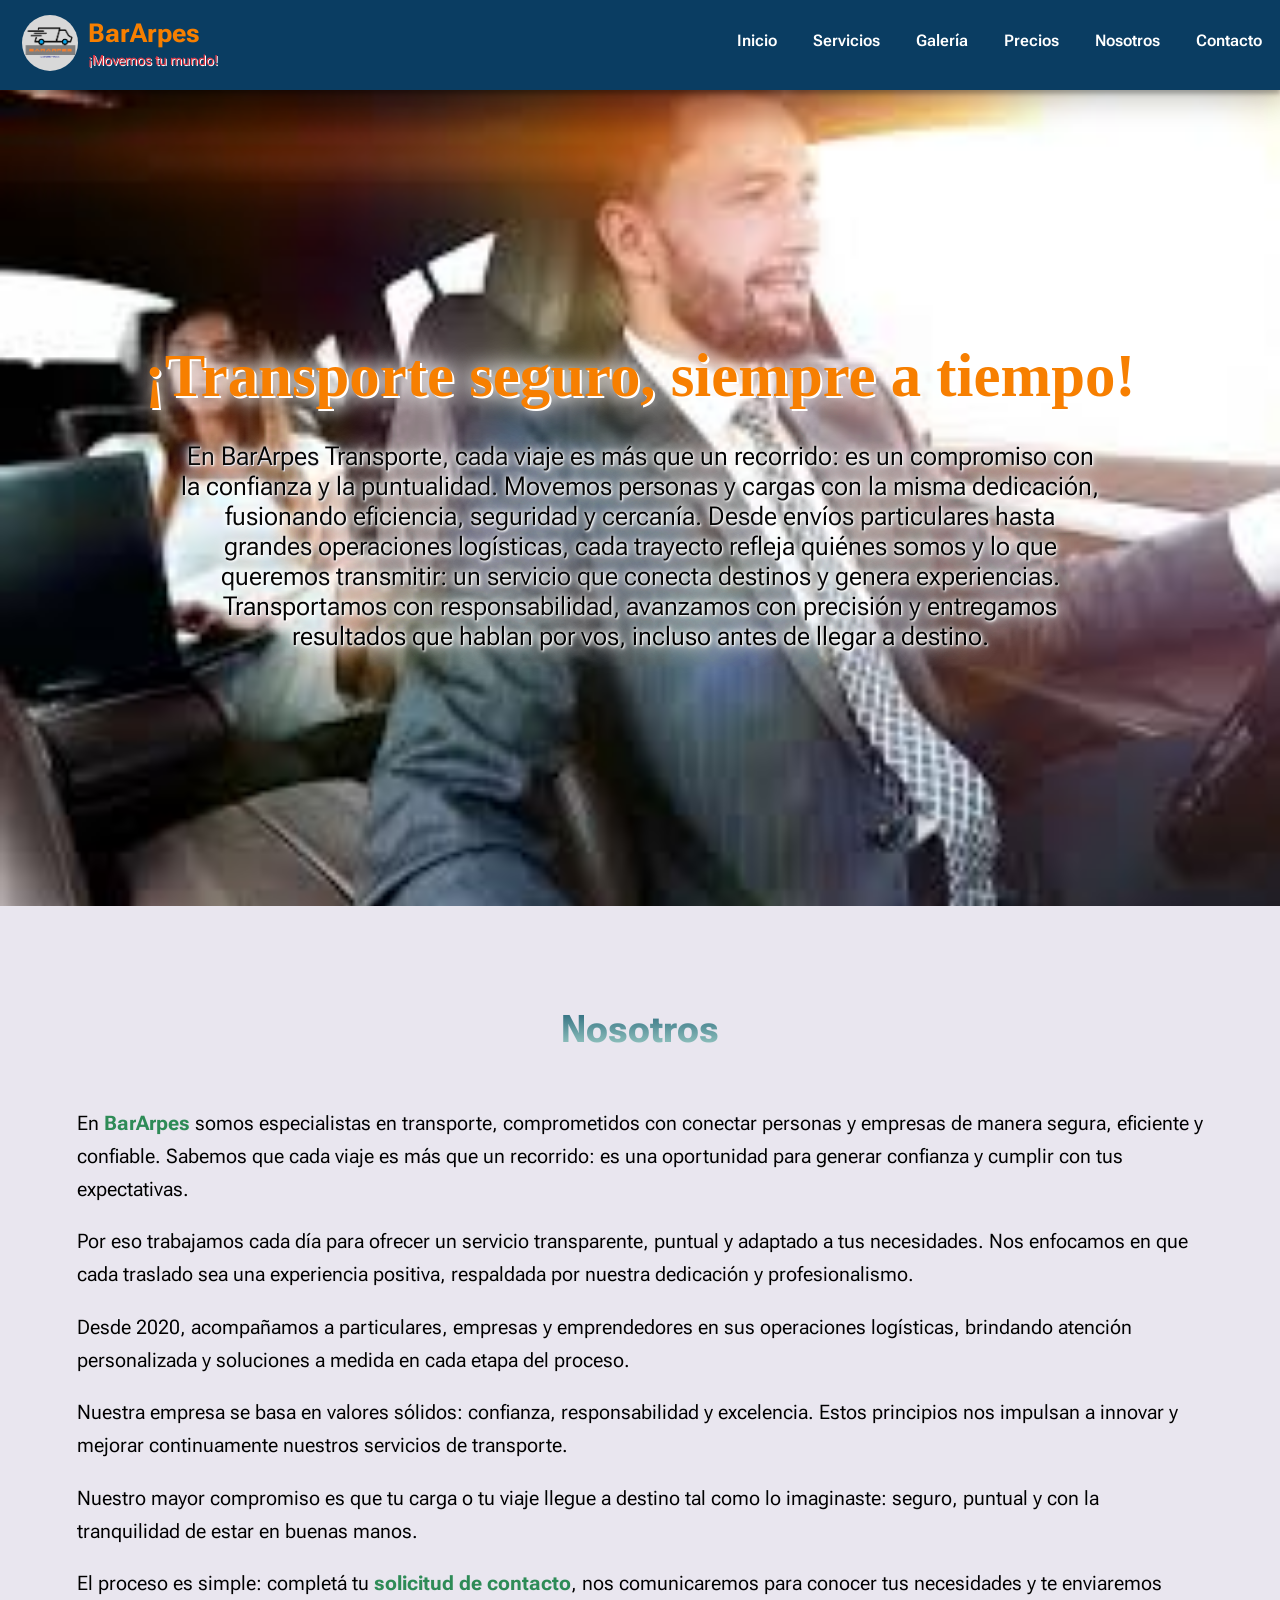
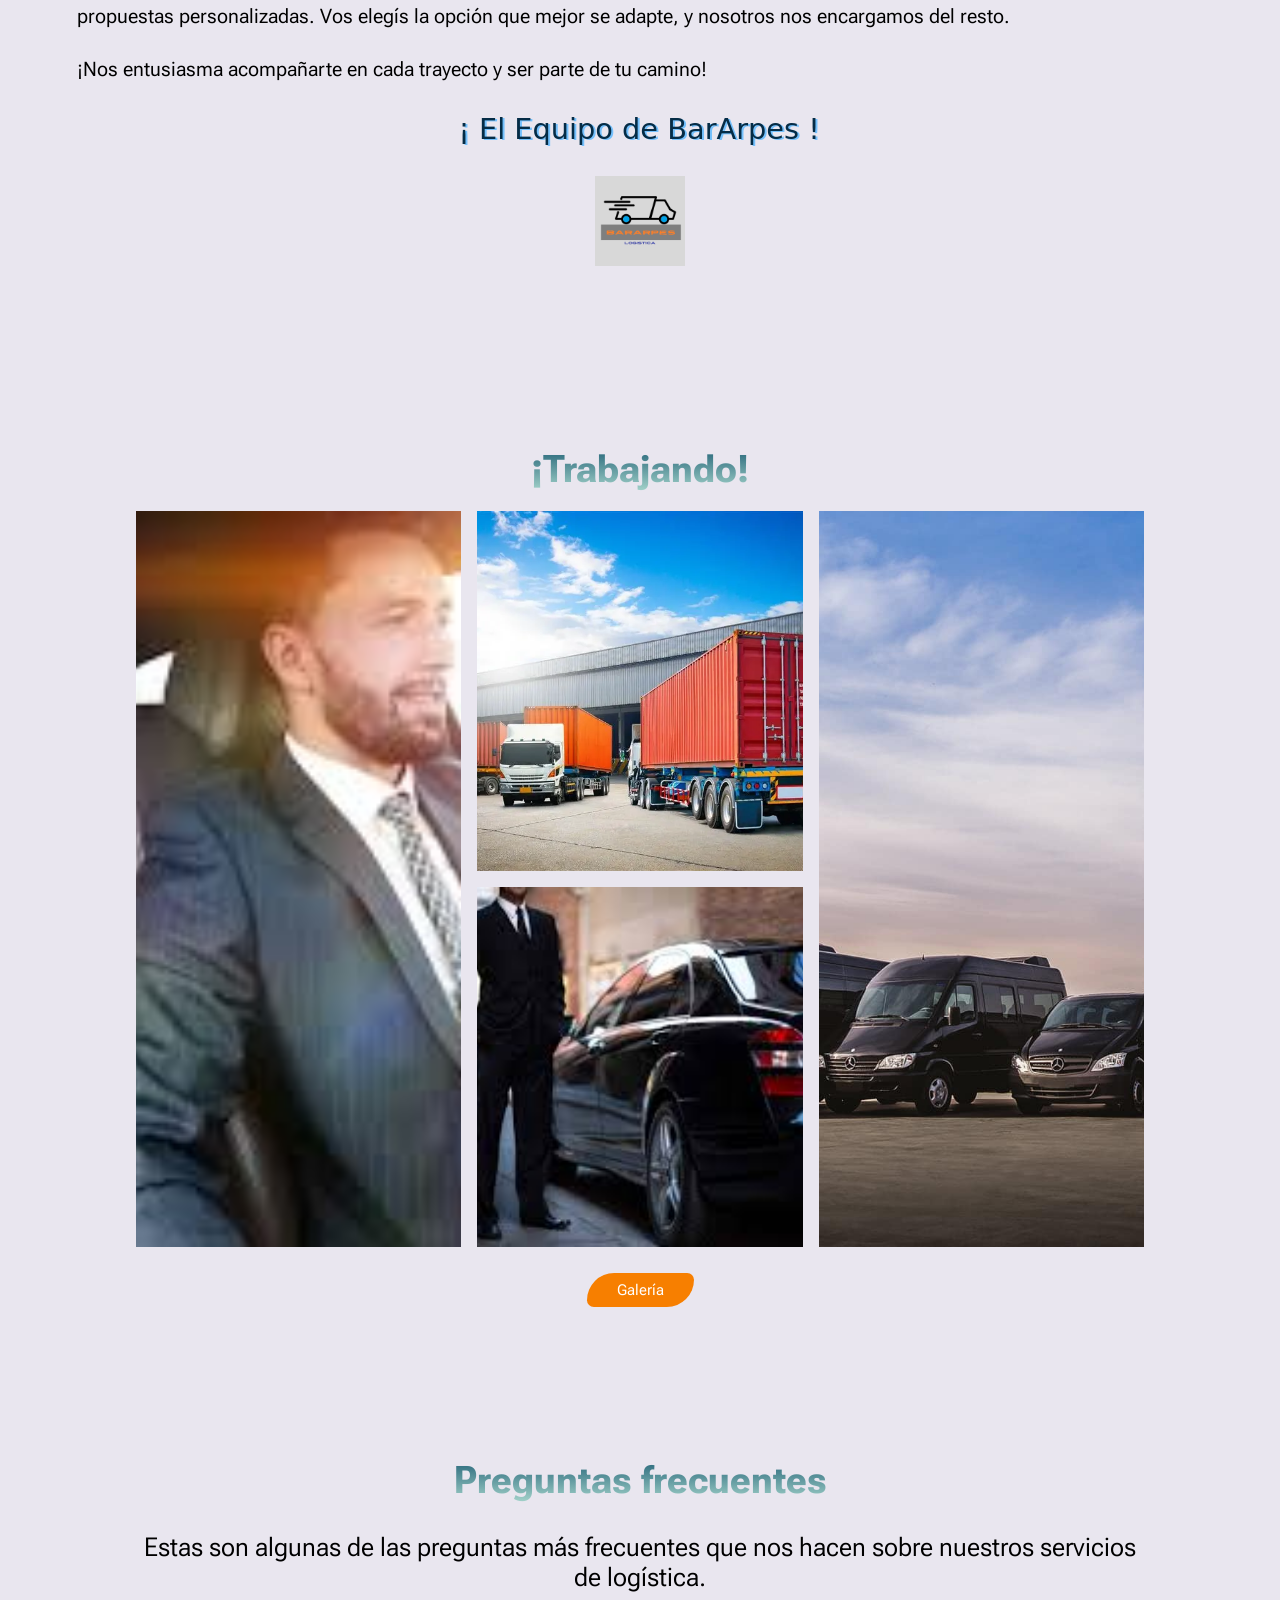
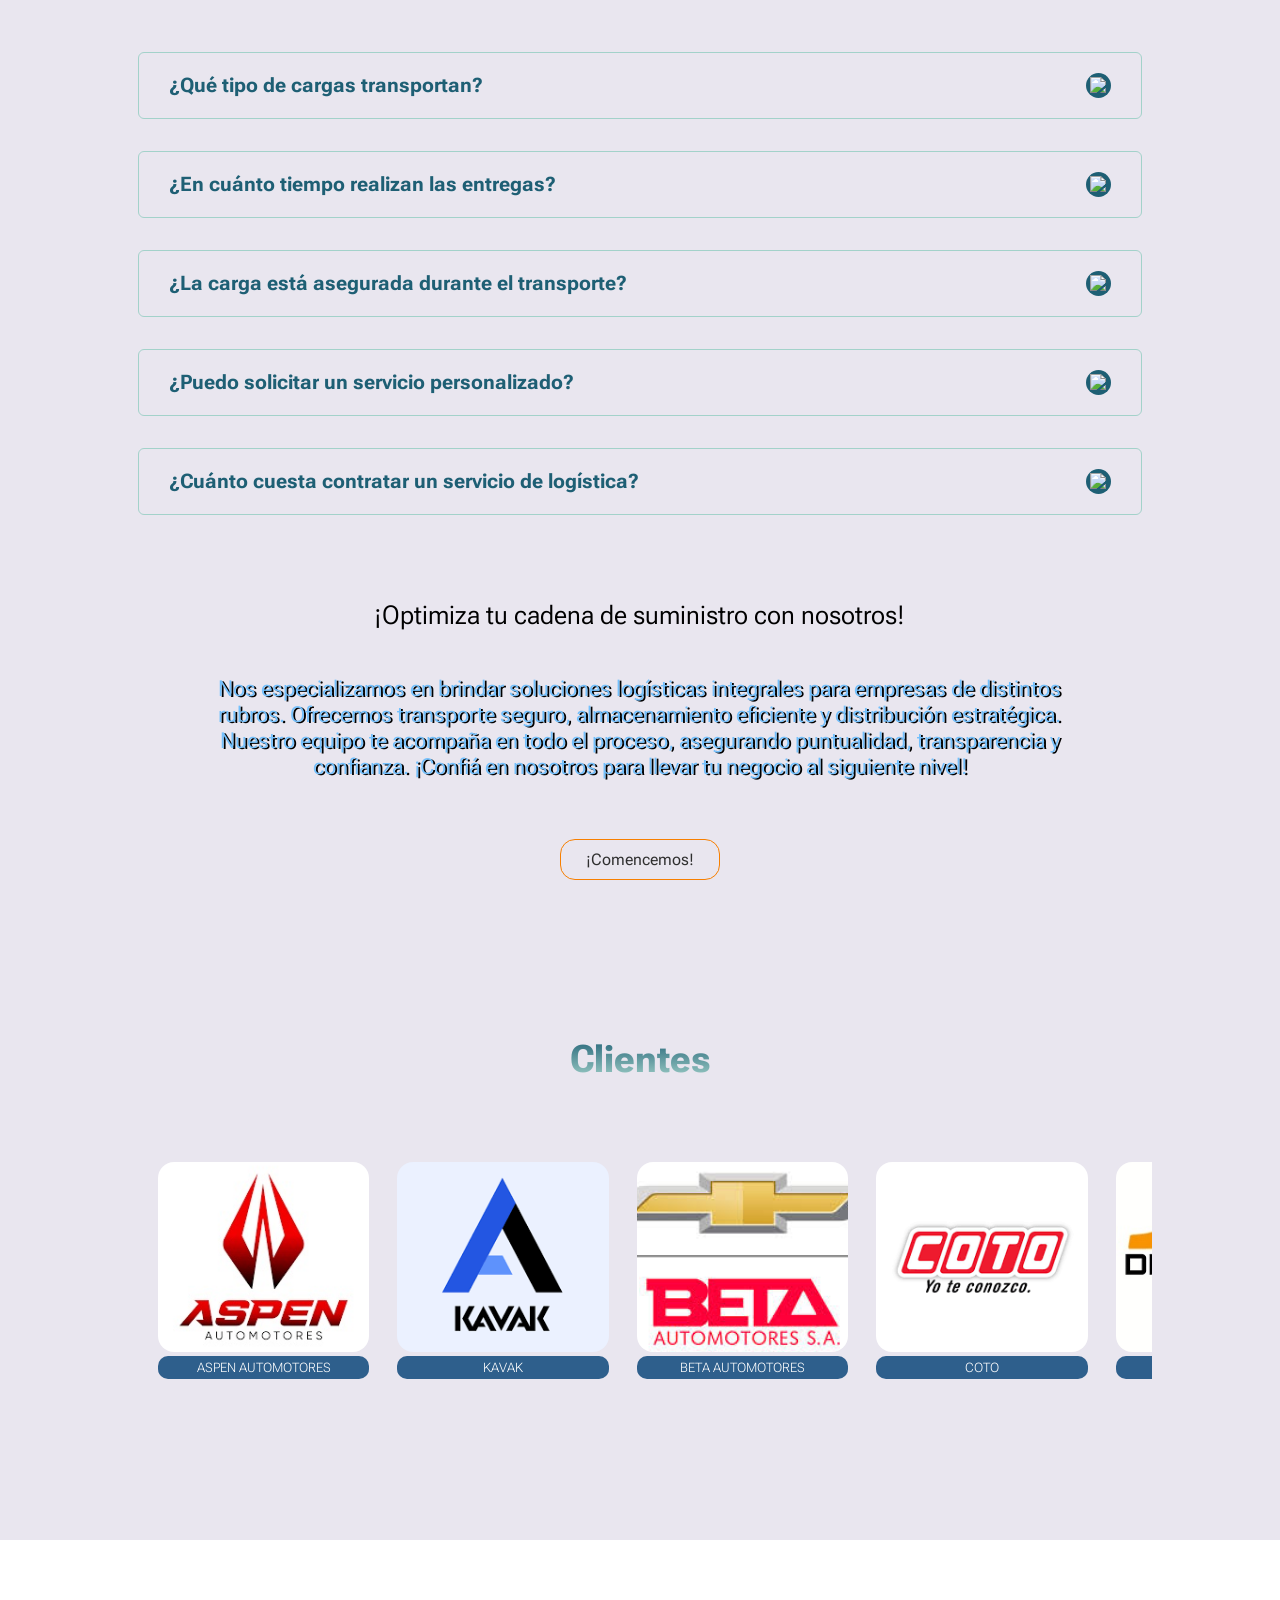
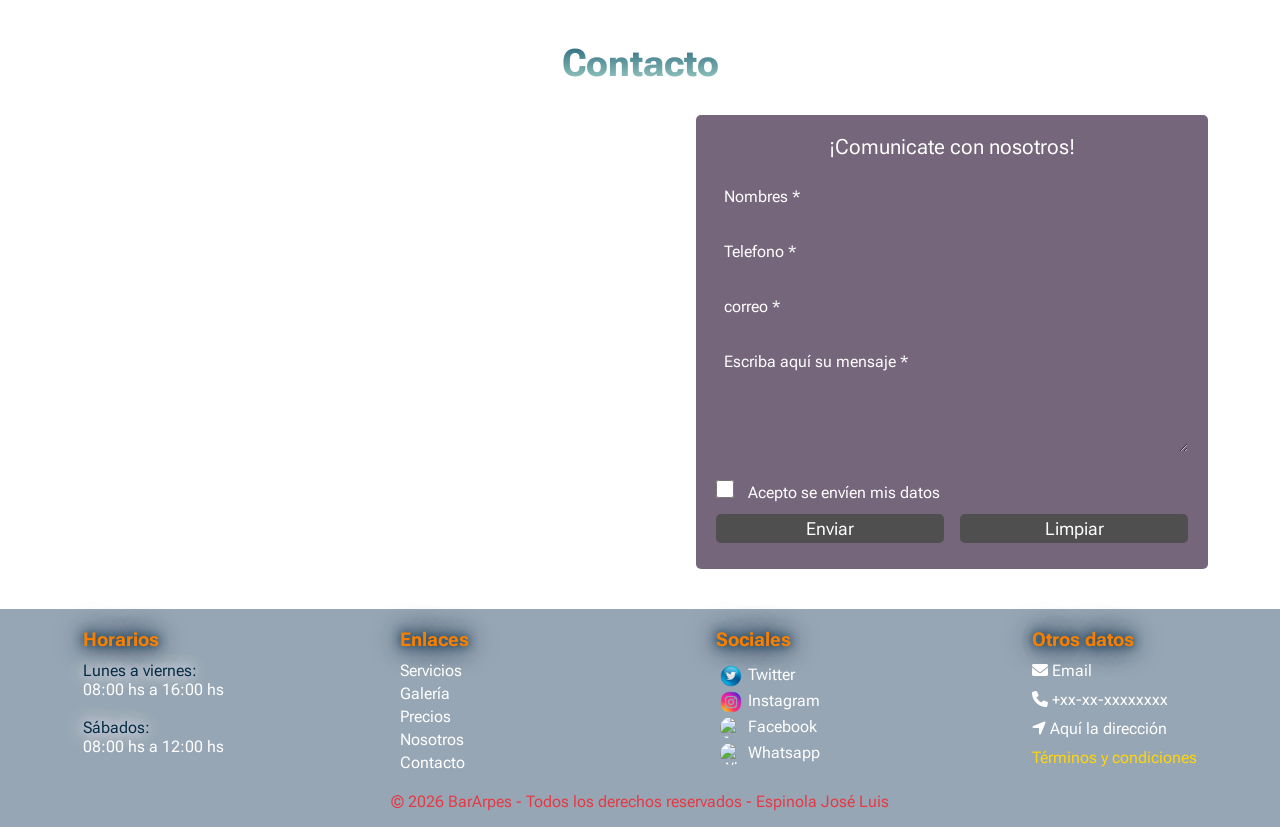
==== commit 8f4518d2: "Agregamos Servicios" ====
--- a/index.html
+++ b/index.html
@@ -29,7 +29,7 @@
         </a>
         <ul>
             <li><a href="#">Inicio</a></li>
-            <li><a href="#">Servicios</a></li>
+            <li><a href="servicios.html">Servicios</a></li>
             <li><a href="#">Galería</a></li>
             <li><a href="#">Precios</a></li>
             <li><a href="#section-nosotros">Nosotros</a></li>
--- a/css/styles.css
+++ b/css/styles.css
@@ -141,7 +141,6 @@
 
 nav ul li a {
     position: relative;
-    /* color: var(--color00); */
     color: var(--blanco);
     /* text-shadow: 1px 1px 0px var(--color01); */
     font-size: 16px;
@@ -179,12 +178,12 @@
     transition: 0.5s;
 }
 
+li a:hover:after {
+    width: 100%;
+}
+
 li a:focus {
     color: var(--color03);
-}
-
-li a:hover:after {
-    width: 100%;
 }
 
 .checkbtn {
@@ -255,9 +254,9 @@
     /* font-size: clamp(2.5rem, 3vw, 4.4rem); */
     text-align: center;
     color: var(--naranja_vibrante);
-    text-shadow: 2px 2px 0px var(--color00),
-                 0px 0px 20px var(--color05),
-                 0px 0px 30px var(--color05);
+    text-shadow: 2px 2px 0px var(--blanco),
+                 0px 0px 20px var(--blanco),
+                 0px 0px 30px var(--blanco);
     font-family: 'Cormorant', Georgia, 'Times New Roman', serif;
     font-weight: 600;
     font-style: normal;
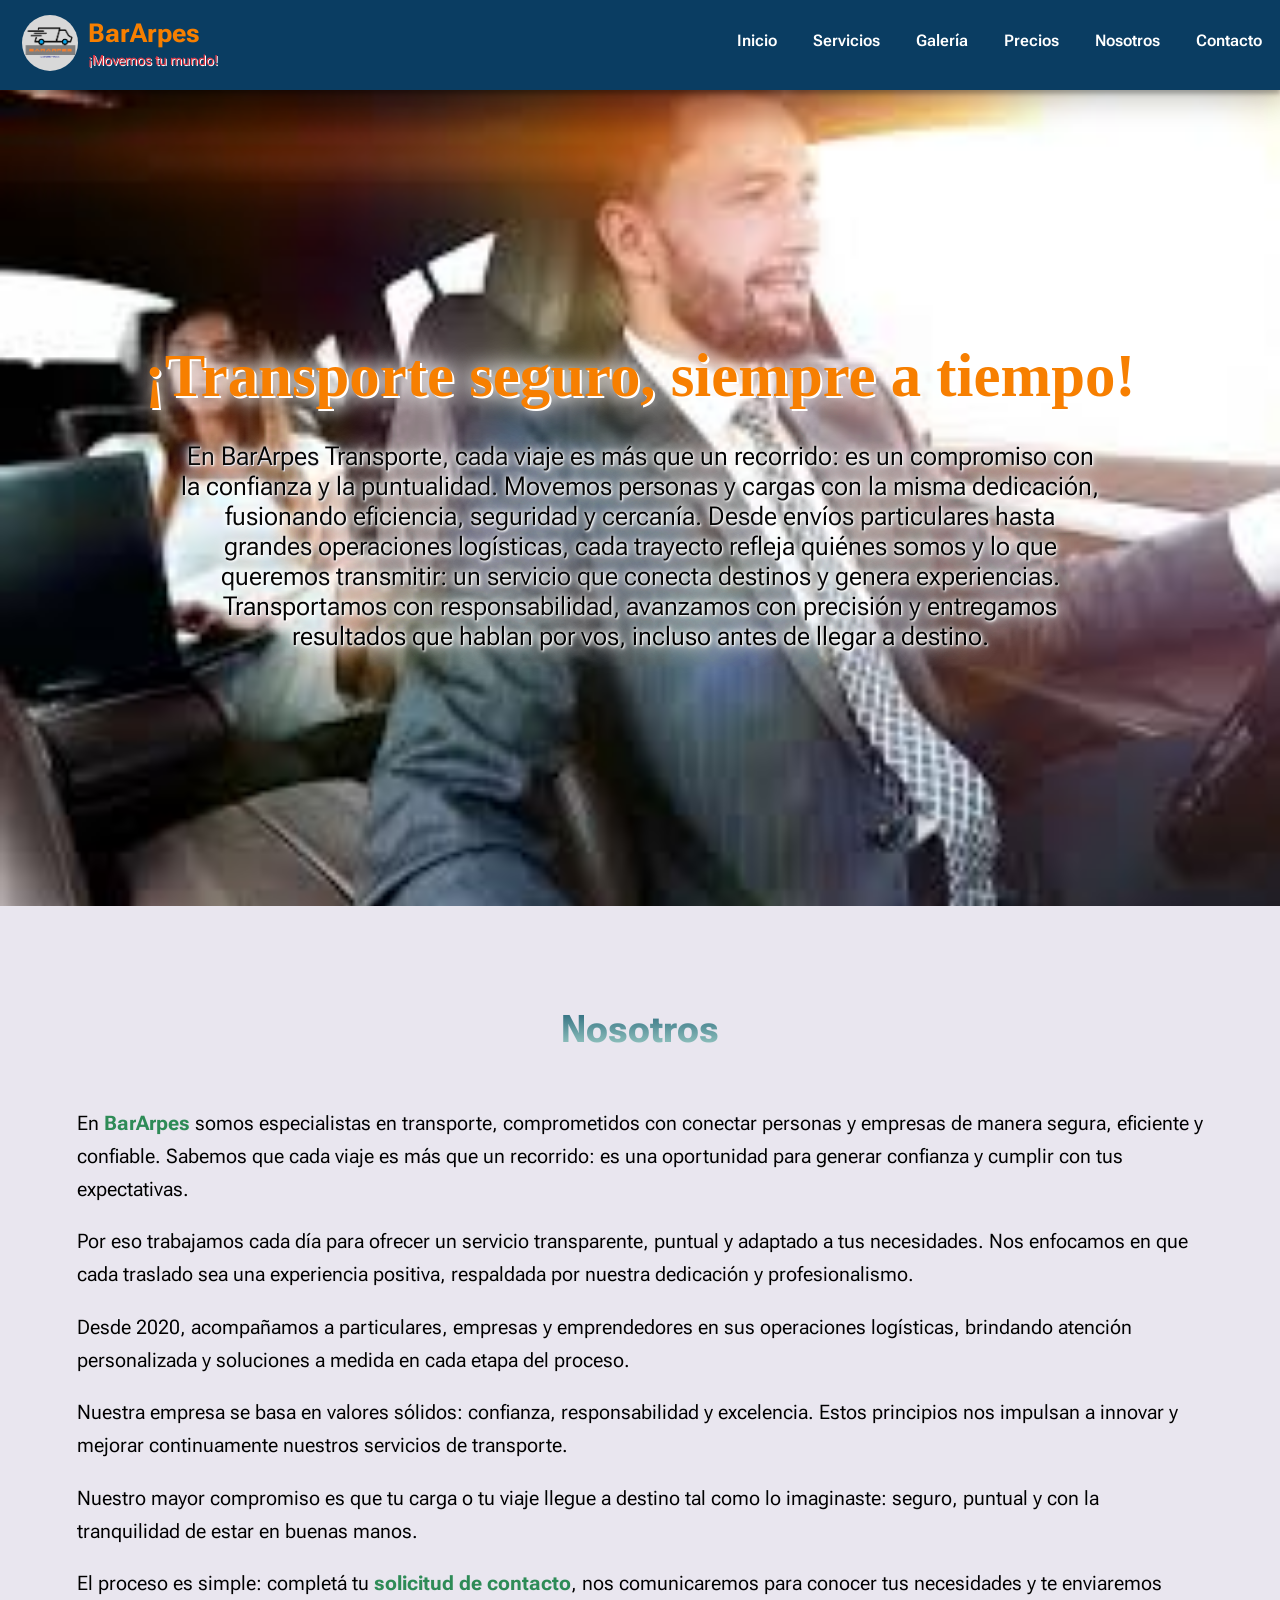
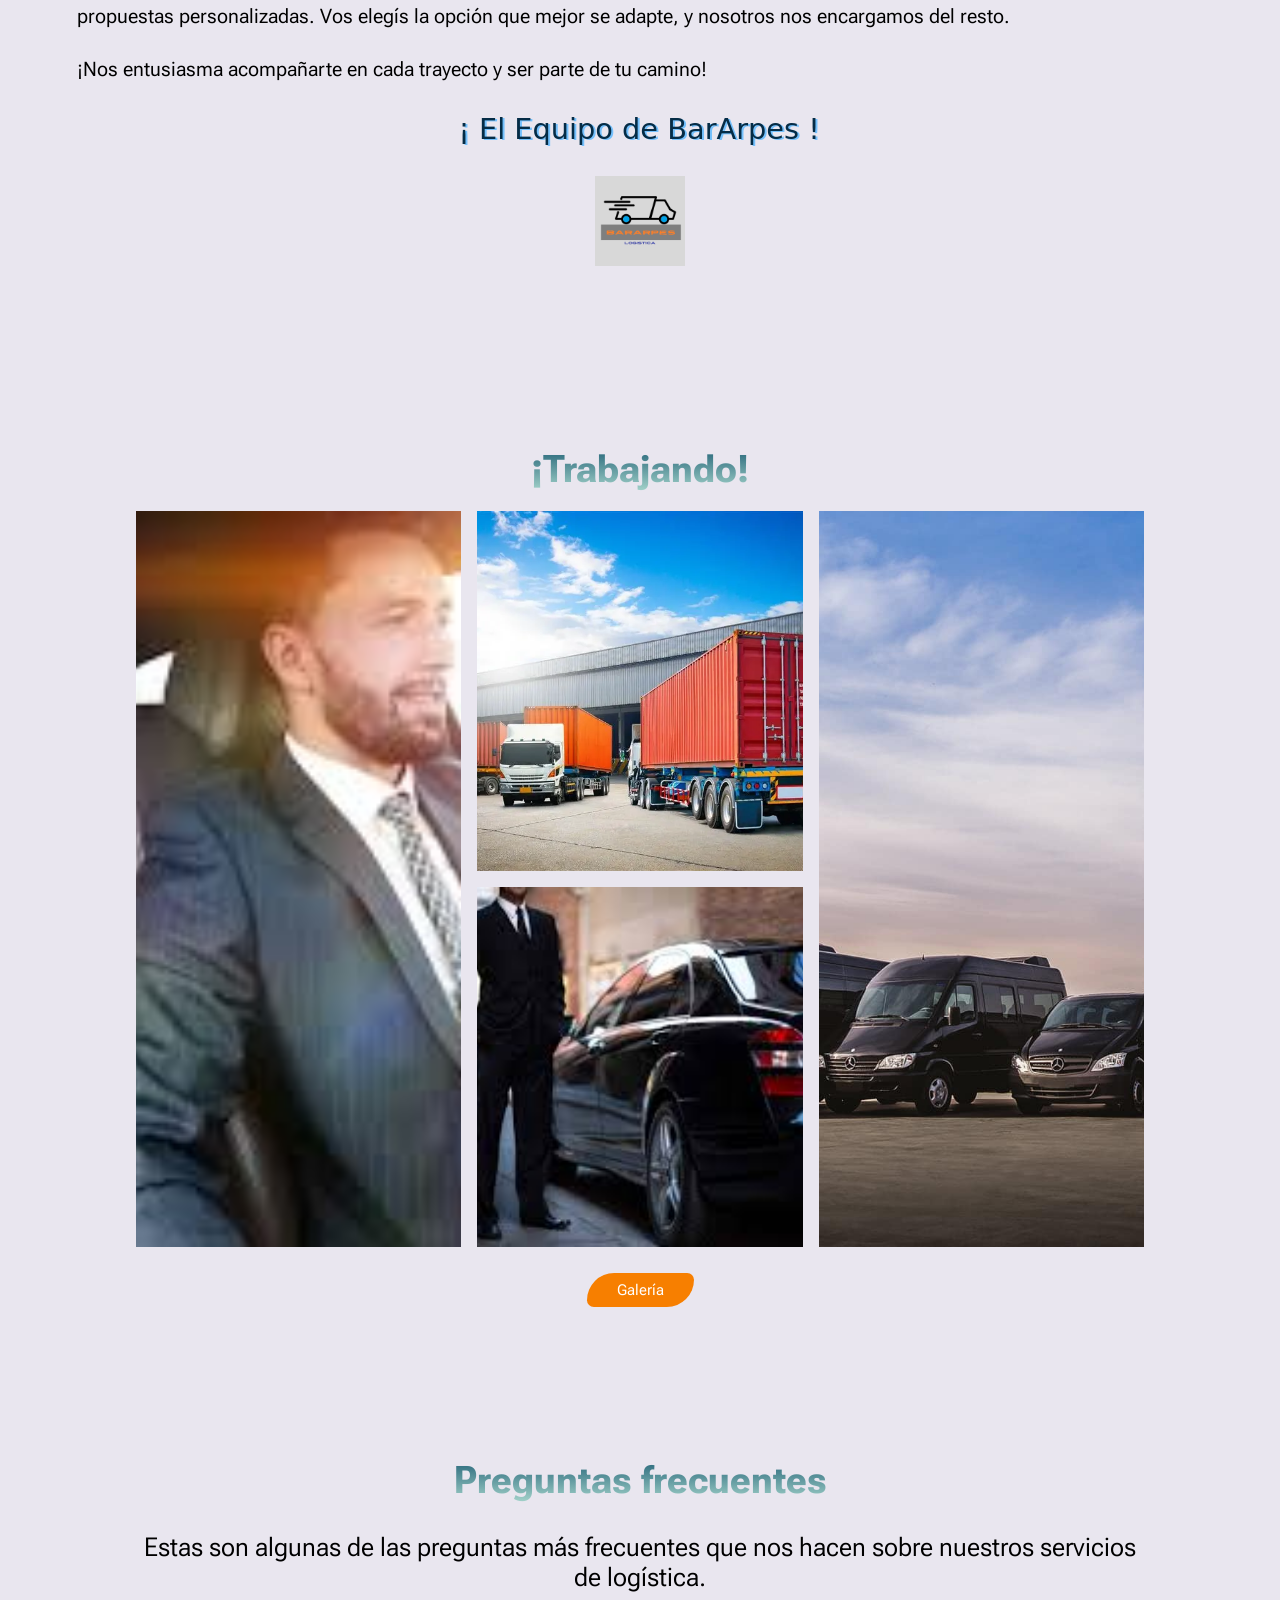
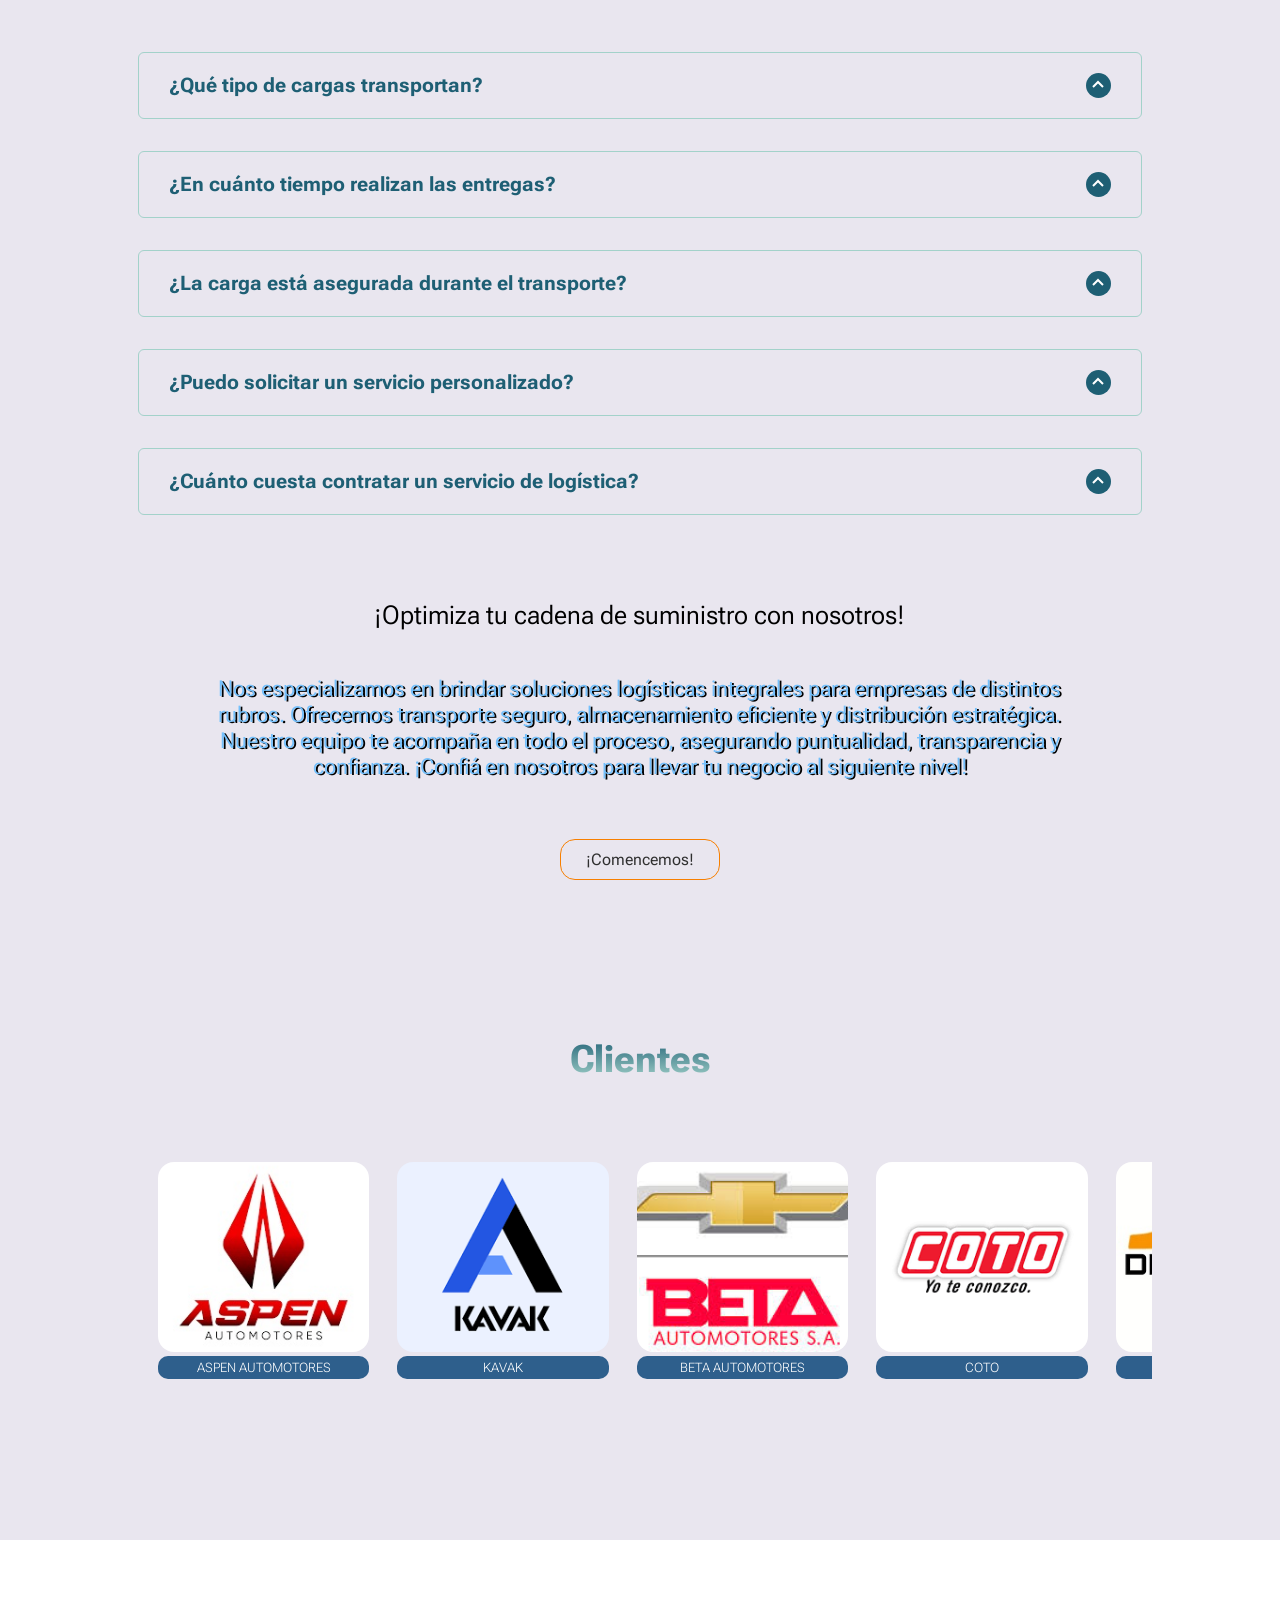
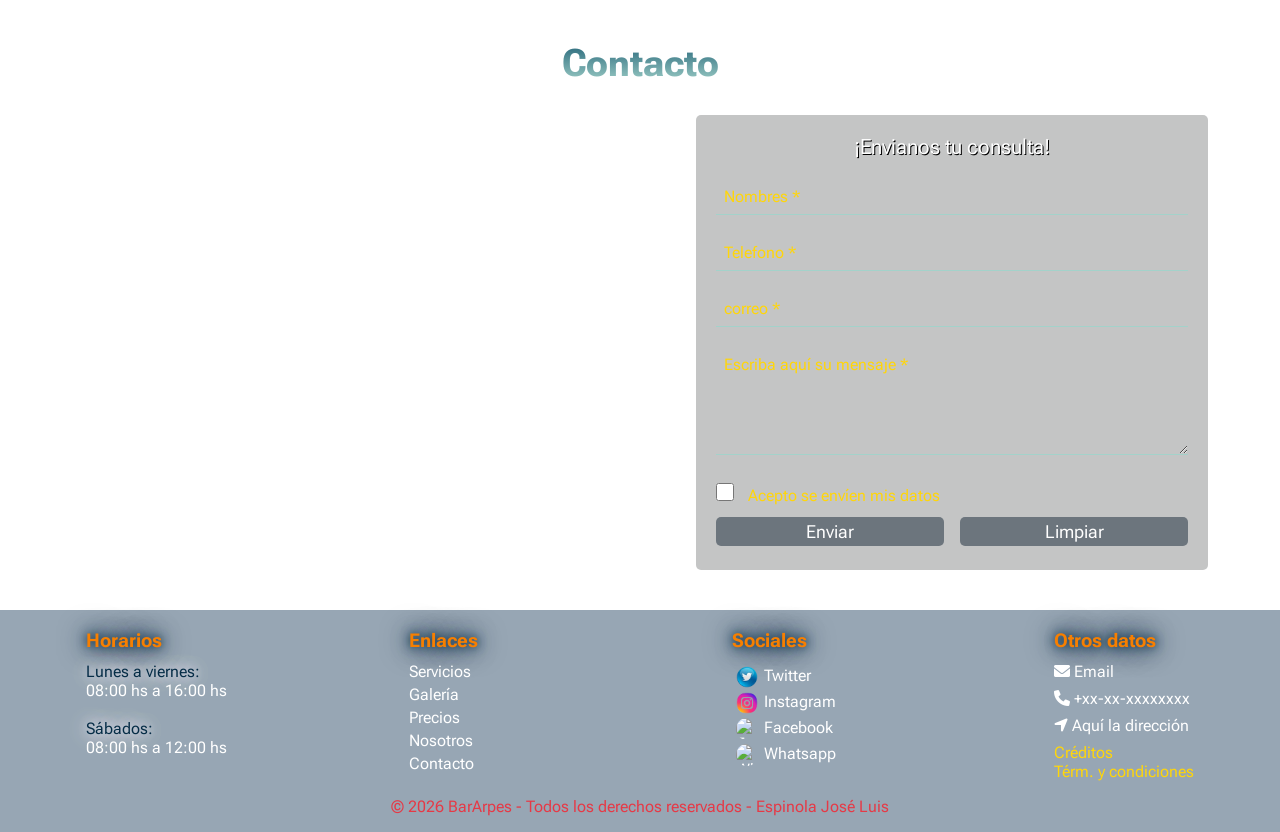
==== commit 32b69b43: "Se agrego los creditos" ====
--- a/index.html
+++ b/index.html
@@ -30,8 +30,8 @@
         <ul>
             <li><a href="#">Inicio</a></li>
             <li><a href="servicios.html">Servicios</a></li>
-            <li><a href="#">Galería</a></li>
-            <li><a href="#">Precios</a></li>
+            <li><a href="galeria.html">Galería</a></li>
+            <li><a href="precios.html">Precios</a></li>
             <li><a href="#section-nosotros">Nosotros</a></li>
             <li><a href="#section-form">Contacto</a></li>
         </ul>
@@ -360,12 +360,11 @@
         <div class="container-maps_form">
             
             <div class="maps">
-<!--                 <iframe src="https://www.google.com/maps/embed?pb=!1m18!1m12!1m3!1d4125.233774464203!2d-58.90830704526535!3d-34.45453235870867!2m3!1f0!2f0!3f0!3m2!1i1024!2i768!4f13.1!3m3!1m2!1s0x95bc9cdaff91a60b%3A0x210325890b9d4d43!2sJuan%20B.%20Justo%20%26%2025%20de%20Mayo%2C%20B1629%20Pilar%2C%20Provincia%20de%20Buenos%20Aires!5e1!3m2!1ses-419!2sar!4v1741993290975!5m2!1ses-419!2sar" width="600" height="450" style="border:0;" allowfullscreen="" loading="lazy" referrerpolicy="no-referrer-when-downgrade"></iframe> -->
                 <iframe src="https://www.google.com/maps/embed?pb=!1m16!1m12!1m3!1d501.0737047343138!2d-58.765849691202554!3d-34.43800080479737!2m3!1f0!2f0!3f0!3m2!1i1024!2i768!4f13.1!2m1!1sconcordia%20golf%20club%202490%20lagomarsino%20pilar!5e1!3m2!1ses-419!2sar!4v1777651441691!5m2!1ses-419!2sar" width="600" height="450" style="border:0;" allowfullscreen="" loading="lazy" referrerpolicy="no-referrer-when-downgrade"></iframe>
             </div>
         
             <form id="form-contacto" action="https://formspree.io/f/mvgperpl" method="POST">
-                <p class="anotate">¡Comunicate con nosotros!</p>
+                <p class="anotate">¡Envianos tu consulta!</p>
                 <input id="nombre" class="nombre" type="text" name="nombre" placeholder="Nombres *">
 
                 <input id="telefono" type="tel" name="telefono" placeholder="Telefono *">
@@ -440,7 +439,9 @@
                     Email</a>
                     <p class="telefono"><i class="fa fa-phone" aria-hidden="true"></i> +xx-xx-xxxxxxxx</p>
                     <p class="direccion"><i class="fa fa-location-arrow" aria-hidden="true"></i> Aquí la dirección</p>
-                    <a class="terminos" href="terminos.html">Términos y condiciones</a>
+                    <a class="creditos" href="creditos.html">Créditos</a>
+                    <br>
+                    <a class="terminos" href="terminos.html">Térm. y condiciones</a>
                 </div>
             </div>
 
--- a/css/styles.css
+++ b/css/styles.css
@@ -825,8 +825,7 @@
 form {
     max-width: 40%;
     /* margin: auto; */
-    background-color: rgba(15, 107, 165, 0.5);
-    background-color: rgba(25, 1, 36, 0.6);
+    background-color: rgba(138, 139, 139, 0.5);
     padding: 20px 20px 10px 20px;
     box-sizing: border-box;
    /*  margin-top: 50px;
@@ -835,7 +834,8 @@
 }
 
 form p {
-    color: #ffffff;
+    color: var(--blanco);
+    text-shadow: 1px 1px 0px var(--negro_comun);
     text-align: center;
     margin: 0;
     font-size: 1.3rem;
@@ -857,8 +857,8 @@
     padding: 8px;
     font-size: 16px;
     border: none;
-    border-bottom: 1px solid var(--color03);
-    color: #ffffff;
+    border-bottom: 1px solid var(--celeste_claro);
+    color: var(--blanco);
     background-color: transparent;
 }
 
@@ -876,7 +876,7 @@
 }
 
 ::placeholder {
-    color: var(--color10);
+    color: var(--amarillo_calido);
 }
 
 .aceptar {
@@ -888,11 +888,11 @@
     width: 18px;
     height: 18px;
     margin: 4px 10px 16px 0px;
-    accent-color: var(--color02);   /* color del check en estado tilde */
+    accent-color: var(--amarillo_calido);   /* color del check en estado tilde */
 }
 
 .text-priv {
-    color: #fff;
+    color: var(--amarillo_calido);
     font-size: clamp(0.938rem, 3vw, 1rem);
 }
 
@@ -906,17 +906,16 @@
     font-size: clamp(0.8rem, 2vw + 0.25rem, 1.125rem);
     text-align: center;
     color: #ffffff;
-    background-color: #504f4f;
+    background-color: var(--gris_medio);
     border-radius: 5px;
     border: none;
     margin-bottom: 14px;
     padding: 4px;
-    
     transition: 0.4s;
 }
 
 .btn:hover {
-    background-color: var(--color03);
+    background-color: var(--celeste_claro);
 }
 
 
@@ -985,11 +984,12 @@
 }
 
 .telefono, .direccion {
-    margin: 10px 0px 10px;
+    margin: 8px 0px 8px;
     color: var(--blanco);
 }
 
-.otros-datos .terminos {
+.otros-datos .terminos,
+.otros-datos .creditos {
     color: var(--amarillo_calido);
 }
 
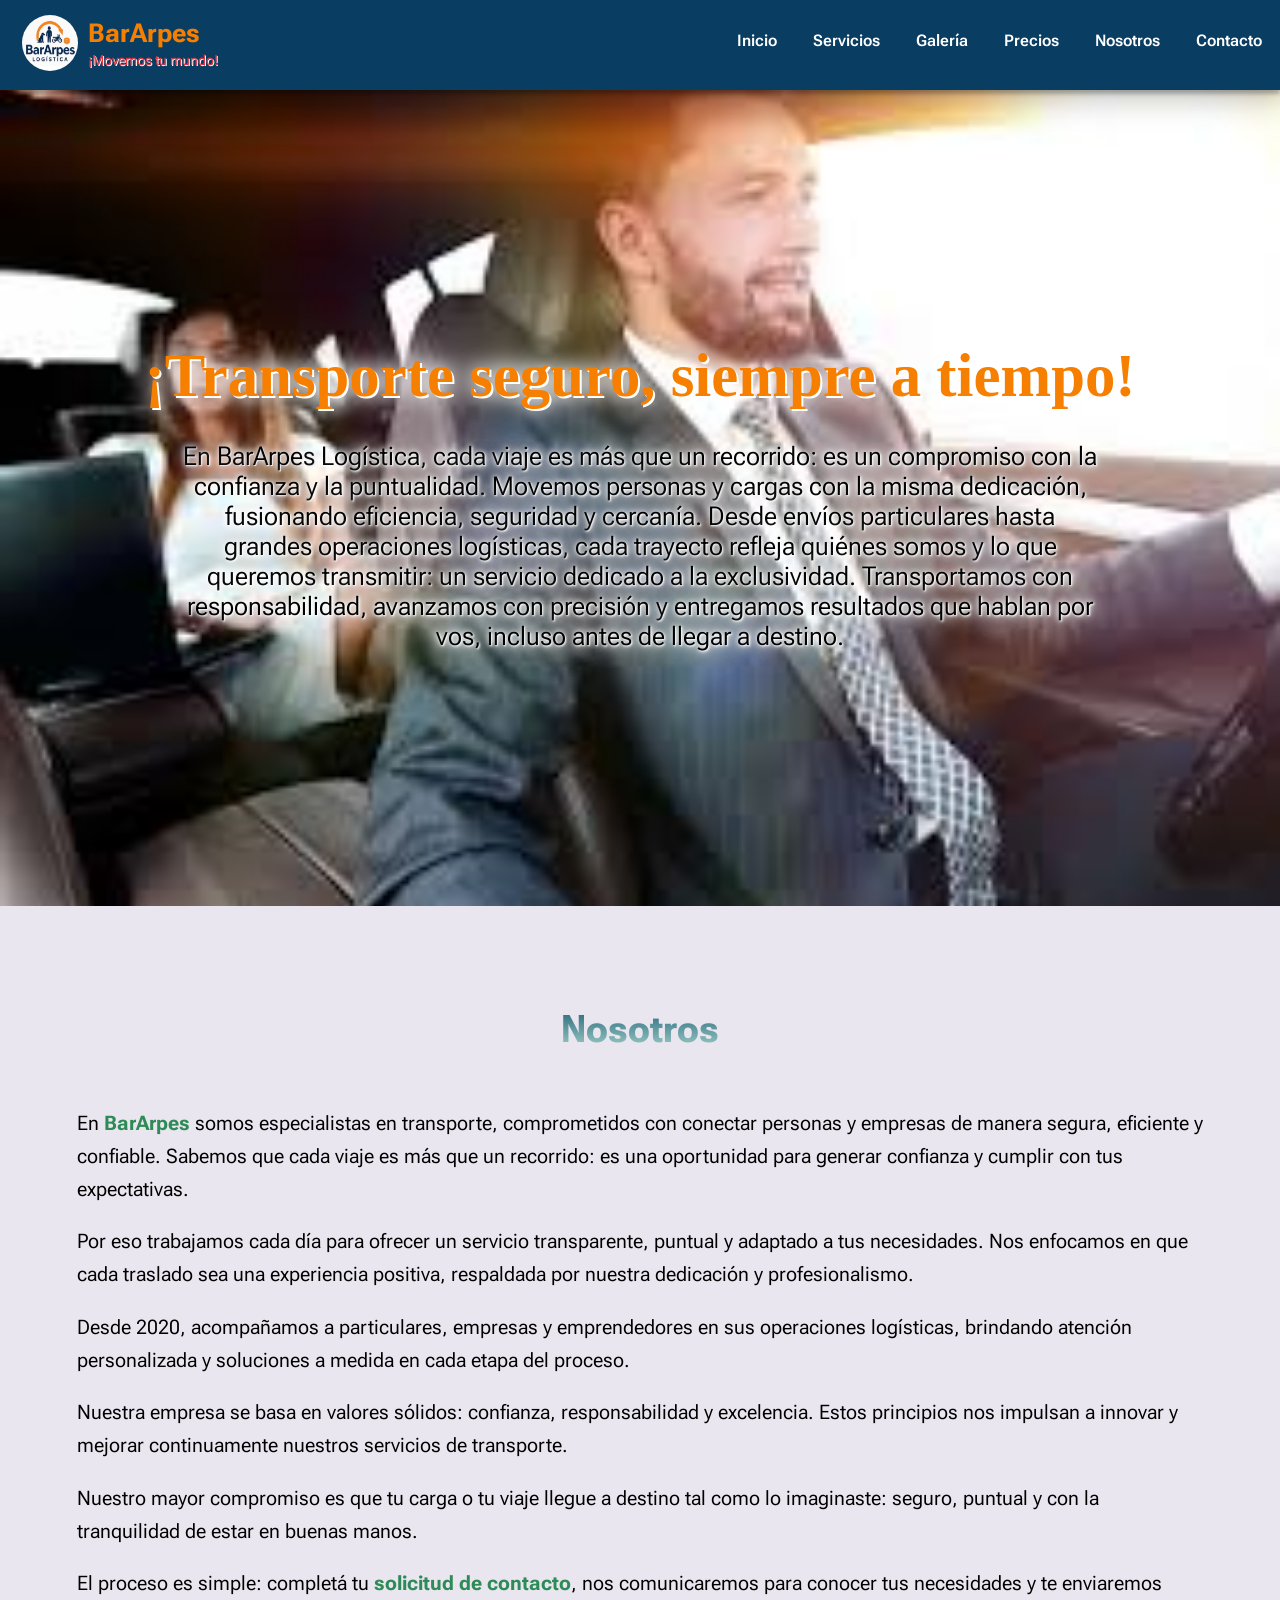
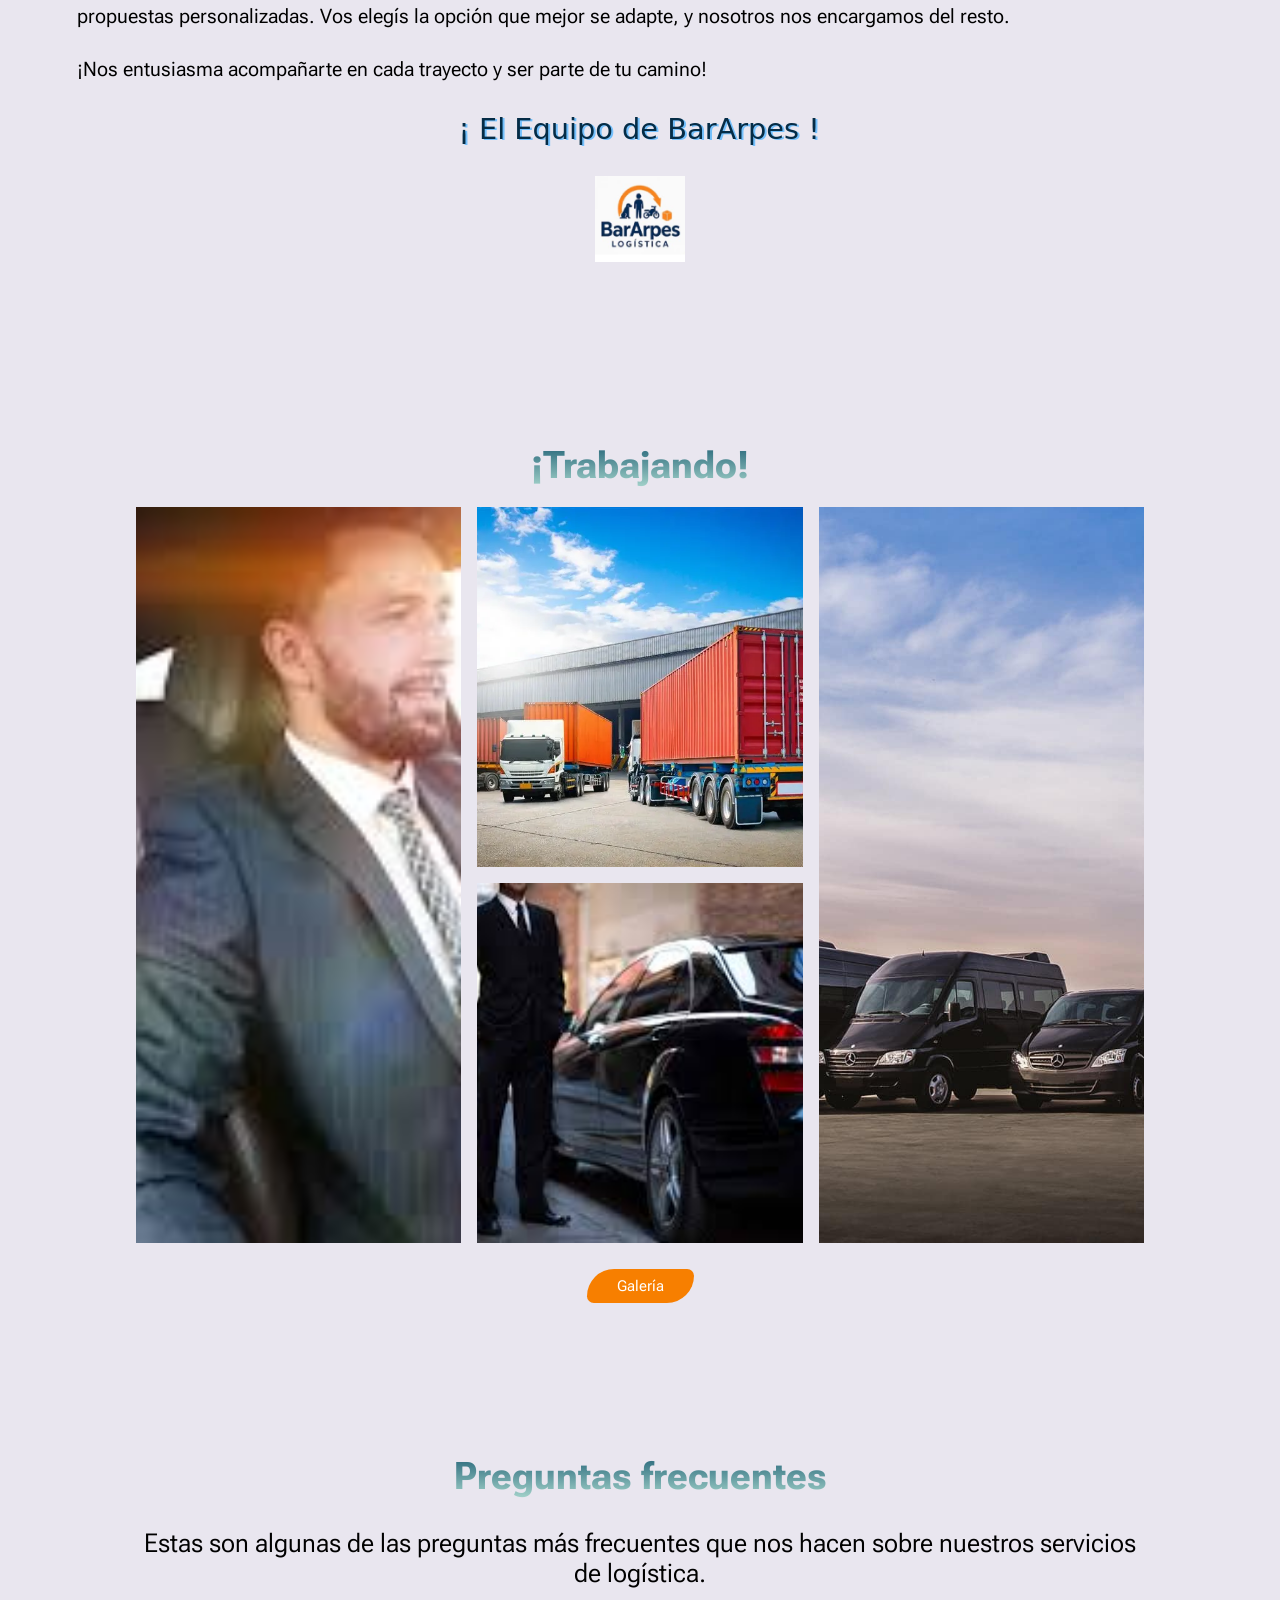
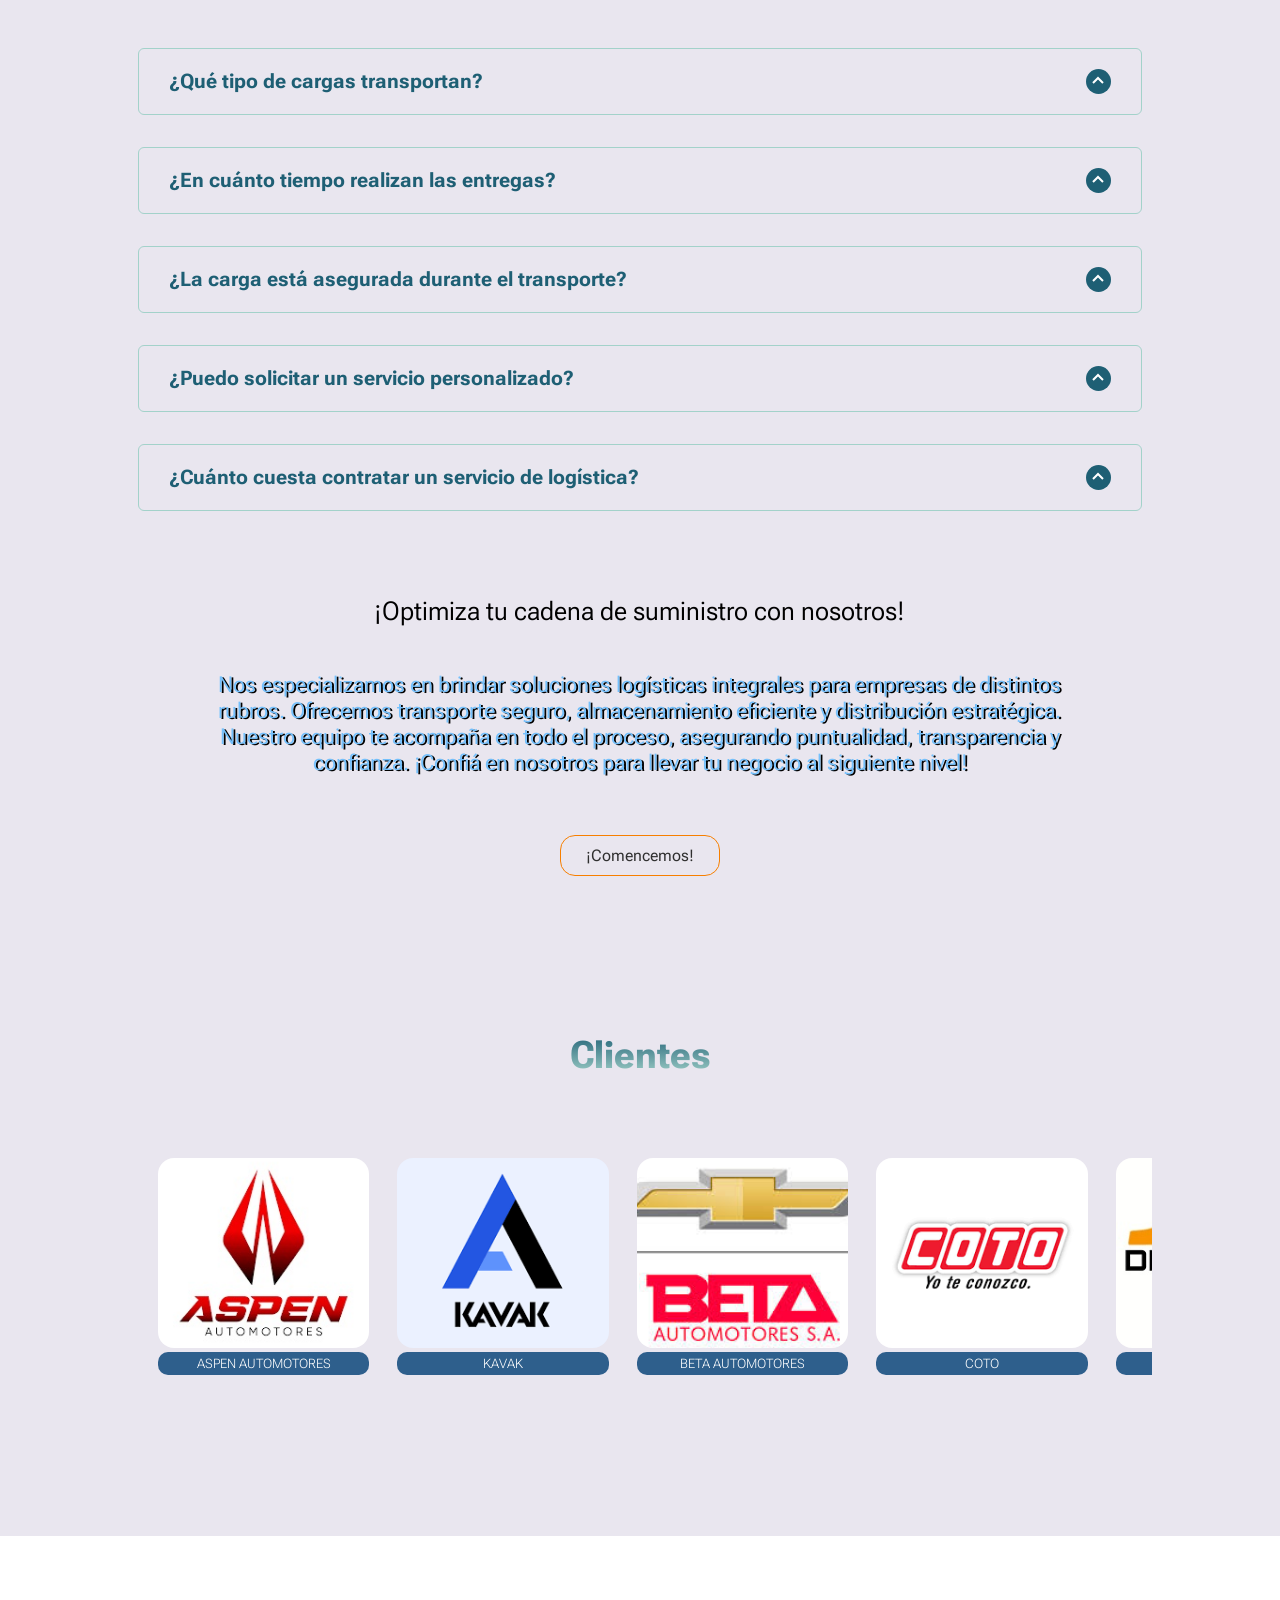
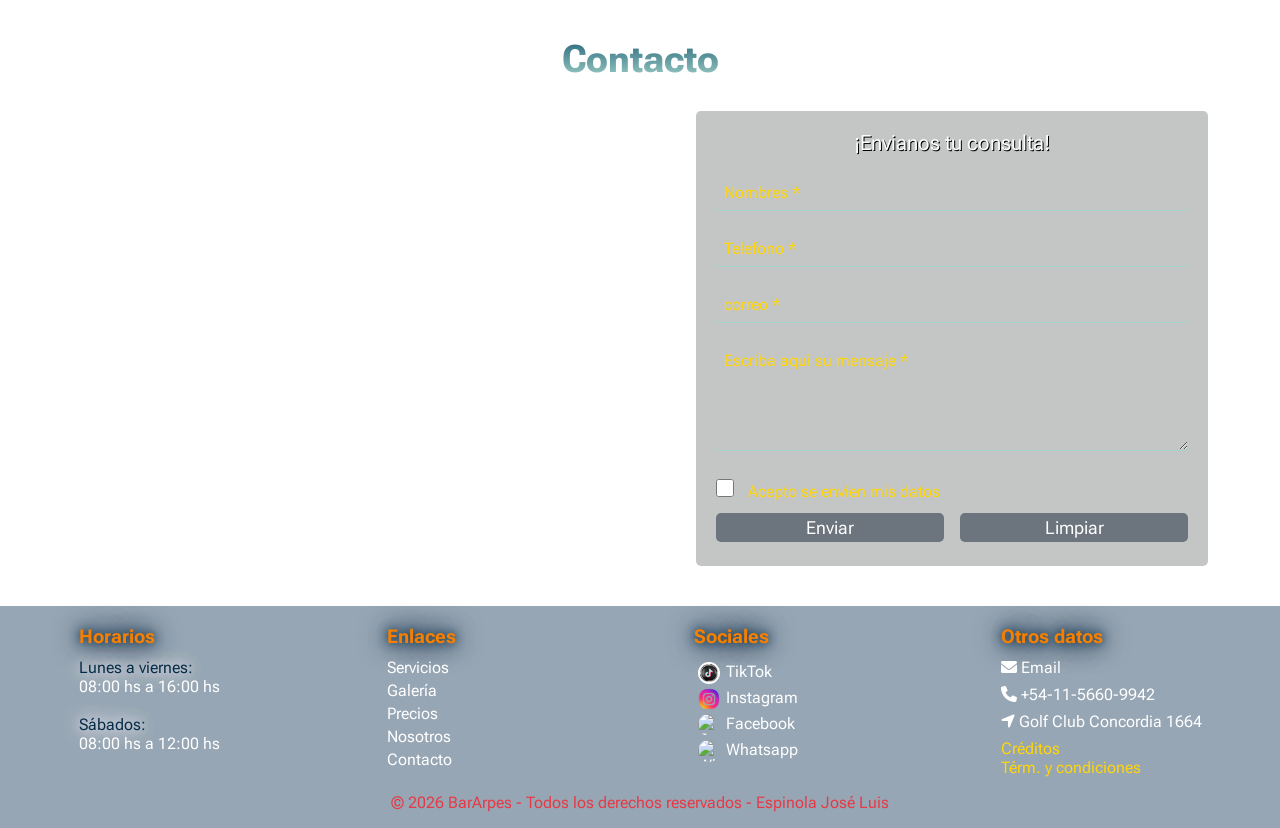
==== commit b7157d1d: "Algunas modificaciones en servicios y textos" ====
--- a/index.html
+++ b/index.html
@@ -57,12 +57,13 @@
                 </div>
                 <div class="p-zona1">
                     <p class="parrafo-main">
-                        En <span>BarArpes</span> Transporte, cada viaje es más que un recorrido: es un compromiso con la confianza y la puntualidad. 
-                        Movemos personas y cargas con la misma dedicación, fusionando eficiencia, seguridad y cercanía. 
-                        Desde envíos particulares hasta grandes operaciones logísticas, cada trayecto refleja quiénes somos y lo que queremos transmitir: 
-                        un servicio que conecta destinos y genera experiencias. 
-                        Transportamos con responsabilidad, avanzamos con precisión y entregamos resultados que hablan por vos, 
-                        incluso antes de llegar a destino.
+                        En <span>BarArpes</span> Logística, cada viaje es más que un recorrido: 
+                        es un compromiso con la confianza y la puntualidad. Movemos personas y 
+                        cargas con la misma dedicación, fusionando eficiencia, seguridad y cercanía. 
+                        Desde envíos particulares hasta grandes operaciones logísticas, cada trayecto 
+                        refleja quiénes somos y lo que queremos transmitir: un servicio dedicado a la 
+                        exclusividad. Transportamos con responsabilidad, avanzamos con precisión y 
+                        entregamos resultados que hablan por vos, incluso antes de llegar a destino.
                     </p>
                 </div>
             </div>
@@ -416,16 +417,16 @@
             <div class="box-footer">
                 <h3 class="title-box">Sociales</h3>
                 <div class="sociales">
-                    <a href="https:" target="_blank" title="Ir a Twitter">
-                        <img class="linkedin" src="./img/twitter.png" alt="Twitter"> Twitter
+                    <a href="https://www.tiktok.com/@bararpes.logistica" target="_blank" title="Ir a TikTok">
+                        <img class="tiktok" src="./img/tiktok.png" alt="TikTok"> TikTok
                     </a>
-                    <a href="https:" target="_blank" title="Ir a Instagram">
-                        <img class="github" src="./img/instagram.png" alt="Instagram"> Instagram
+                    <a href="https://www.instagram.com/bararpes/" target="_blank" title="Ir a Instagram">
+                        <img class="instagram" src="./img/instagram.png" alt="Instagram"> Instagram
                     </a>
-                    <a href="https:" target="_blank" title="Ir a Facebook">
+                    <a href="https://www.facebook.com/groups/1675076472733602/posts/4491051477802740/" target="_blank" title="Ir a Facebook">
                         <img class="facebook" src="./img/facebook.png" alt="Facebook"> Facebook
                     </a>
-                    <a href="https://api.whatsapp.com/send?phone=+543487616158&text=Hola%2C%20me%20gustaría%20realizar%20una%20página%20web...%20podrías%20contarme?" target="_blank" title="Ir a Whatsapp">
+                    <a href="https://api.whatsapp.com/send?phone=+541156609942&text=Hola%2C%20me%20gustaría%20realizar%20un%20traslado%20web...%20podrías%20contarme?" target="_blank" title="Ir a Whatsapp">
                         <img class="whatsapp" src="./img/Whatsapp.png" alt="Whatsapp">Whatsapp
                     </a>
                 </div>
@@ -434,11 +435,11 @@
             <div class="box-footer">
                 <h3 class="title-box">Otros datos</h3>
                 <div class="otros-datos">
-                    <a href="mailto:jle36@hotmail.com?subject=Consulta&body=Hola%2C%20quisiera%20más%20información%20sobre%20...">
+                    <a href="mailto:bararpes.logistica@gmail.com?subject=Consulta&body=Hola%2C%20quisiera%20más%20información%20sobre%20...">
                         <i class="fa fa-envelope" aria-hidden="true"></i></i>
                     Email</a>
-                    <p class="telefono"><i class="fa fa-phone" aria-hidden="true"></i> +xx-xx-xxxxxxxx</p>
-                    <p class="direccion"><i class="fa fa-location-arrow" aria-hidden="true"></i> Aquí la dirección</p>
+                    <p class="telefono"><i class="fa fa-phone" aria-hidden="true"></i> +54-11-5660-9942</p>
+                    <p class="direccion"><i class="fa fa-location-arrow" aria-hidden="true"></i> Golf Club Concordia 1664</p>
                     <a class="creditos" href="creditos.html">Créditos</a>
                     <br>
                     <a class="terminos" href="terminos.html">Térm. y condiciones</a>
--- a/css/styles.css
+++ b/css/styles.css
@@ -1006,7 +1006,7 @@
     margin-top: 4px;
 }
 
-.linkedin, .github, .facebook, .whatsapp {
+.tiktok, .instagram, .facebook, .whatsapp {
     width: 22px;
     height: 22px;
     border-radius: 50px;
